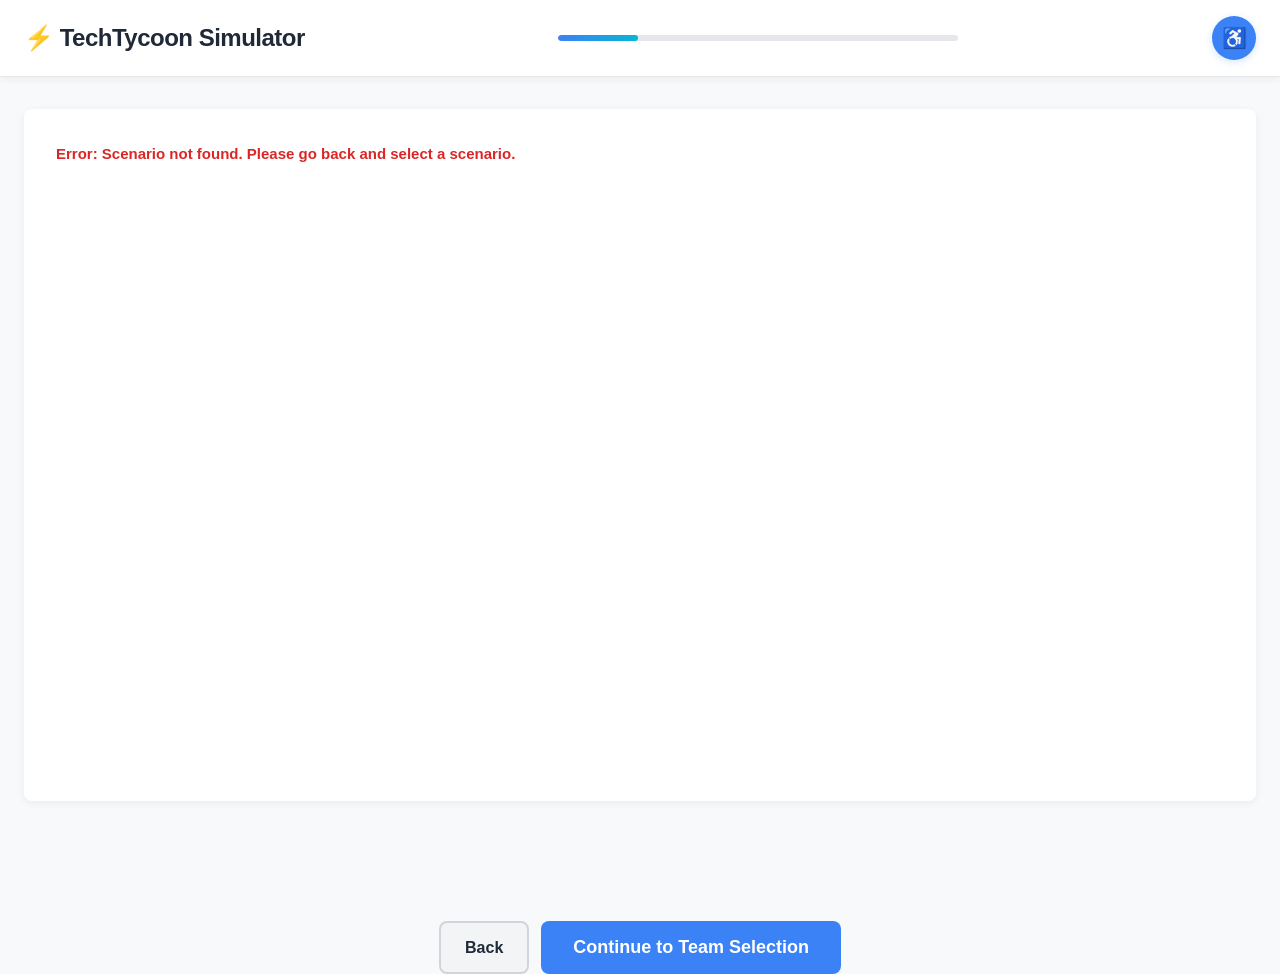
==== frontend/brief.html @ 320c118c "Merge pull request #2 from abdul-qoyyumadeoye-bot/adding_deadline The program nnow has fixed scenari" ====
<!DOCTYPE html>
<html lang="en">
<head>
  <meta charset="UTF-8">
  <meta name="viewport" content="width=device-width, initial-scale=1.0">
  <title>TechTycoon - Brief</title>
  <link rel="stylesheet" href="css/base.css">
  <link rel="stylesheet" href="css/avatars.css">
</head>
<body>
  <!-- Navigation -->
  <nav class="topnav">
    <div class="topnav-content">
      <h1>⚡ TechTycoon Simulator</h1>
      <div class="progress-bar-container">
        <div class="progress-bar" style="width: 20%;"></div>
      </div>
      <button class="access-btn" id="accessibility-toggle" aria-label="Accessibility settings" aria-expanded="false">♿</button>
    </div>
  </nav>

  <!-- Accessibility Panel -->
  <div id="accessibility-panel" style="display: none;">
    <label>
      <input type="checkbox" id="high-contrast-toggle"> High Contrast Mode
    </label>
    <label>
      <input type="checkbox" id="big-text-toggle"> Large Text
    </label>
    <label>
      <input type="checkbox" id="tts-toggle"> Text-to-Speech
    </label>
    <button class="btn btn-primary" id="read-aloud-btn" style="display: none;">Read Aloud</button>
  </div>

  <!-- Main Content -->
  <main class="main-container">
    <div id="brief-content" class="stage-container">
      <!-- Brief content will be inserted here by JavaScript -->
    </div>
    
  </main>

  <footer class="nav-footer">
    <div class="button-group">
      <button class="btn btn-secondary" onclick="goBack()">Back</button>
      <button class="btn btn-primary btn-large" onclick="continueToTeam()">Continue to Team Selection</button>
    </div>
  </footer>


  <script src="js/gameState.js"></script>
  <script src="js/accessibility.js"></script>
  <script src="js/brief.js"></script>
</body>
</html>
---- frontend/css/base.css ----
/* ============================================================================
   TECHTYCOON SIMULATOR — MULTI-PAGE APPLICATION
   Base styles for all pages
   ============================================================================ */

* {
  box-sizing: border-box;
}

html, body {
  margin: 0;
  padding: 0;
  min-height: 100vh;
  font-family: -apple-system, BlinkMacSystemFont, 'Segoe UI', 'Roboto', 'Oxygen', 'Ubuntu', 'Cantarell', sans-serif;
  background: #f8f9fa;
  color: #1f2937;
  line-height: 1.6;
  font-size: 16px;
}

/* ============================================================================
   TYPOGRAPHY
   ============================================================================ */
h1 {
  margin: 0;
  font-size: 24px;
  font-weight: 700;
  letter-spacing: -0.5px;
}

h2 {
  font-size: 28px;
  font-weight: 700;
  margin: 0 0 16px 0;
}

/* crisis badge that appears on critical stages */
.crisis-badge {
  display: inline-block;
  margin-top: 4px;
  background: #fee2e2;
  color: #b91c1c;
  padding: 2px 6px;
  border-radius: 4px;
  font-size: 14px;
  font-weight: 600;
}

h3 {
  font-size: 18px;
  font-weight: 600;
  margin: 0 0 12px 0;
}

p {
  margin: 0 0 16px 0;
  font-size: 15px;
  line-height: 1.7;
  color: #6b7280;
}

ul {
  margin: 0 0 16px 0;
  padding-left: 24px;
}

ul li {
  margin-bottom: 8px;
  color: #6b7280;
}

.problem-subinfo {
  font-size: 14px;
  color: #4b5563;
  margin: 4px 0;
}

/* ============================================================================
   TOP NAVIGATION BAR
   ============================================================================ */
.topnav {
  background: #ffffff;
  border-bottom: 1px solid #e5e7eb;
  box-shadow: 0 2px 8px rgba(0, 0, 0, 0.06);
  position: sticky;
  top: 0;
  z-index: 50;
}

.topnav-content {
  max-width: 1400px;
  margin: 0 auto;
  padding: 16px 24px;
  display: flex;
  justify-content: space-between;
  align-items: center;
  gap: 24px;
}

/* Progress bar */
.progress-bar-container {
  flex: 1;
  max-width: 400px;
  height: 6px;
  background: #e5e7eb;
  border-radius: 3px;
  overflow: hidden;
}

.progress-bar {
  height: 100%;
  width: 0;
  background: linear-gradient(90deg, #3b82f6, #06b6d4);
  transition: width 0.4s ease;
  border-radius: 3px;
}

/* Accessibility icon button */
.access-btn {
  position: relative;
  width: 44px;
  height: 44px;
  font-size: 20px;
  border: none;
  background: #3b82f6;
  color: white;
  border-radius: 50%;
  cursor: pointer;
  box-shadow: 0 2px 8px rgba(59, 130, 246, 0.2);
  transition: all 0.2s ease;
  flex-shrink: 0;
}

.access-btn:hover {
  background: #2563eb;
  box-shadow: 0 4px 12px rgba(59, 130, 246, 0.3);
  transform: translateY(-2px);
}

.access-btn:focus {
  outline: 3px solid #93c5fd;
  outline-offset: 2px;
}

/* ============================================================================
   ACCESSIBILITY PANEL
   ============================================================================ */
#accessibility-panel {
  position: absolute;
  /* position will be set by JS relative to the toggle button */
  background: #ffffff;
  border: 1px solid #e5e7eb;
  border-radius: 8px;
  padding: 16px;
  box-shadow: 0 8px 24px rgba(0, 0, 0, 0.15);
  display: none;
  z-index: 110;
  min-width: 220px;
}

#accessibility-panel label {
  display: block;
  margin-bottom: 12px;
  font-size: 14px;
  cursor: pointer;
}

#accessibility-panel input[type="checkbox"] {
  margin-right: 8px;
  width: 16px;
  height: 16px;
  cursor: pointer;
  accent-color: #3b82f6;
}

#accessibility-panel button {
  display: block;
  width: 100%;
  padding: 10px;
  margin-top: 12px;
  font-size: 13px;
}

/* ============================================================================
   MAIN LAYOUT
   ============================================================================ */
.main-container {
  display: flex;
  gap: 32px;
  max-width: 1400px;
  margin: 0 auto;
  padding: 32px 24px 96px; /* extra bottom padding for footer */
  min-height: calc(100vh - 80px);
  position: relative;
}

.main-container > div:not(.sidebar) {
  flex: 1;
  min-width: 0;
}

/* Stage page uses a vertical content flow: score strip above stage card */
.main-container.stage-main {
  flex-direction: column;
  gap: 12px;
}

.main-container.stage-main > * {
  width: 100%;
}

/* ============================================================================
   SIDEBAR (for stage page metrics)
   ============================================================================ */
.sidebar {
  width: 280px;
  flex-shrink: 0;
}

.sidebar-content {
  background: #ffffff;
  border-radius: 8px;
  padding: 24px;
  box-shadow: 0 2px 8px rgba(0, 0, 0, 0.06);
  position: sticky;
  top: 100px;
}

.sidebar-content h3 {
  margin: 0 0 16px 0;
  font-size: 14px;
  font-weight: 600;
  text-transform: uppercase;
  letter-spacing: 0.5px;
  color: #6b7280;
}

.metric-card {
  display: flex;
  justify-content: space-between;
  align-items: center;
  padding: 12px 0;
  border-bottom: 1px solid #f3f4f6;
  font-size: 14px;
}

.metric-card:last-child {
  border-bottom: none;
}

.metric-label {
  font-weight: 500;
  color: #6b7280;
}

.metric-value {
  font-weight: 700;
  font-size: 18px;
  color: #3b82f6;
}

.metric-card.budget-card {
  background: #fef3c7;
  padding: 12px;
  border-radius: 6px;
  margin-top: 12px;
}

.metric-card.budget-card .metric-value {
  color: #92400e;
}

/* ============================================================================
   WELCOME SCREEN
   ============================================================================ */
.welcome-screen {
  display: flex;
  align-items: center;
  justify-content: center;
  padding: 32px;
}

.welcome-content {
  max-width: 700px;
  text-align: center;
}

.welcome-content h2 {
  font-size: 36px;
  margin: 0 0 12px 0;
}

.welcome-subtitle {
  font-size: 18px;
  color: #6b7280;
  margin-bottom: 32px;
}

.welcome-description {
  text-align: left;
  background: #f0f9ff;
  padding: 24px;
  border-radius: 8px;
  margin-bottom: 32px;
  border-left: 4px solid #3b82f6;
}

.welcome-description p {
  font-size: 15px;
  line-height: 1.8;
}

.welcome-description ul {
  margin: 16px 0;
}

/* Form groups */
.form-group {
  margin: 24px 0;
}

.form-group label {
  display: block;
  margin-bottom: 8px;
  font-weight: 600;
  font-size: 14px;
  color: #1f2937;
}

.form-group input,
.form-group select {
  width: 100%;
  padding: 12px;
  border: 1px solid #d1d5db;
  border-radius: 6px;
  font-size: 16px;
  font-family: inherit;
}

.form-group input:focus,
.form-group select:focus {
  outline: none;
  border-color: #3b82f6;
  box-shadow: 0 0 0 3px rgba(59, 130, 246, 0.1);
}

/* ============================================================================
   BUTTONS
   ============================================================================ */
.btn {
  padding: 12px 24px;
  font-size: 16px;
  font-weight: 600;
  border: none;
  border-radius: 6px;
  cursor: pointer;
  transition: all 0.3s ease;
  text-decoration: none;
  display: inline-flex;
  align-items: center;
  justify-content: center;
  gap: 8px;
  white-space: nowrap;
}

.btn-primary {
  background: #3b82f6;
  color: white;
}

.btn-primary:hover {
  background: #2563eb;
  box-shadow: 0 4px 12px rgba(59, 130, 246, 0.3);
  transform: translateY(-2px);
}

.btn-primary:focus {
  outline: 3px solid rgba(59, 130, 246, 0.3);
  outline-offset: 2px;
}

.btn-primary:disabled {
  background: #9ca3af;
  cursor: not-allowed;
  opacity: 0.6;
  transform: none;
}

.btn-secondary {
  background: #f3f4f6;
  color: #1f2937;
  border: 2px solid #d1d5db;
}

.btn-secondary:hover {
  background: #e5e7eb;
  border-color: #9ca3af;
}

.btn-secondary:disabled {
  opacity: 0.5;
  cursor: not-allowed;
}

.btn-success {
  background: #10b981;
  color: white;
}

.btn-success:hover {
  background: #059669;
  box-shadow: 0 4px 12px rgba(16, 185, 129, 0.3);
}

.btn-large {
  padding: 16px 32px;
  font-size: 18px;
}

.button-group {
  display: flex;
  gap: 12px;
  justify-content: center;
  flex-wrap: wrap;
}

@media (max-width: 600px) {
  .button-group {
    flex-direction: column;
  }
  
  .btn {
    width: 100%;
  }
}

/* ============================================================================
   HIGH CONTRAST MODE
   ============================================================================ */
body.high-contrast {
  background: #000000;
  color: #ffffff;
}

body.high-contrast .topnav {
  background: #000000;
  border-bottom: 2px solid #ffffff;
}

body.high-contrast .sidebar-content {
  background: #000000;
  border: 2px solid #ffffff;
  color: #ffffff;
}

body.high-contrast #accessibility-panel {
  background: #000000;
  border: 2px solid #ffffff;
  color: #ffffff;
}

body.high-contrast #accessibility-panel label {
  color: #ffffff;
}

body.high-contrast #accessibility-panel button {
  background: #333333;
  color: #ffffff;
  border: 2px solid #ffffff;
}

body.high-contrast #accessibility-panel button:hover {
  background: #555555;
}

body.high-contrast .access-btn {
  background: #ffff00;
  color: #000000;
  border: 2px solid #ffffff;
}

body.high-contrast .access-btn:hover {
  background: #ffff00;
}

body.high-contrast p,
body.high-contrast .metric-label,
body.high-contrast ul li {
  color: #ffffff;
}

body.high-contrast .metric-value {
  color: #ffff00;
}

body.high-contrast .metric-card.budget-card {
  background: #003300;
  border: 2px solid #ffffff;
}

body.high-contrast .metric-card.budget-card .metric-value {
  color: #ffff00;
}

body.high-contrast .btn-primary {
  background: #ffff00;
  color: #000000;
  border: 2px solid #ffffff;
}

body.high-contrast .btn-primary:hover {
  background: #ffffff;
}

body.high-contrast .btn-secondary {
  background: #333333;
  color: #ffffff;
  border: 2px solid #ffffff;
}

body.high-contrast .btn-secondary:hover {
  background: #555555;
}

body.high-contrast .welcome-description {
  background: #1a1a1a;
  border-color: #ffff00;
}

/* ============================================================================
   BIG TEXT MODE
   ============================================================================ */
body.big-text {
  font-size: 18px;
}

body.big-text h1 {
  font-size: 28px;
}

body.big-text h2 {
  font-size: 32px;
}

body.big-text h3 {
  font-size: 22px;
}

body.big-text p {
  font-size: 18px;
}

body.big-text .topnav-content {
  padding: 20px 24px;
}

body.big-text .btn {
  padding: 16px 32px;
  font-size: 18px;
}

body.big-text .btn-large {
  padding: 20px 40px;
  font-size: 20px;
}

body.big-text .metric-value {
  font-size: 24px;
}

body.big-text .form-group input,
body.big-text .form-group select {
  padding: 16px;
  font-size: 18px;
}

/* ============================================================================
   RESPONSIVE DESIGN — MOBILE FRIENDLY
   ============================================================================ */

/* ---- TABLET BREAKPOINT (1024px and below) ---- */
@media (max-width: 1024px) {
  html, body {
    font-size: 15px;
  }

  h1 {
    font-size: 22px;
  }

  h2 {
    font-size: 26px;
  }

  h3 {
    font-size: 18px;
  }

  p {
    font-size: 14px;
  }

  .topnav-content {
    padding: 14px 20px;
    gap: 16px;
  }

  .main-container {
    flex-direction: column;
    gap: 20px;
    padding: 20px 24px 80px;
  }

  .sidebar {
    width: 100%;
    max-width: 100%;
  }

  .sidebar-content {
    display: grid;
    grid-template-columns: repeat(auto-fit, minmax(130px, 1fr));
    gap: 12px;
    position: static;
    top: 0;
    padding: 16px;
  }

  .sidebar-content h3 {
    grid-column: 1 / -1;
    margin-bottom: 8px;
  }

  .metric-card {
    flex-direction: column;
    text-align: center;
    border: 1px solid #e5e7eb;
    padding: 12px;
    background: #f9fafb;
    border-radius: 6px;
  }

  .metric-card:last-child {
    border-bottom: 1px solid #e5e7eb;
  }

  .metric-label {
    font-size: 12px;
  }

  .metric-value {
    font-size: 20px;
    margin-top: 4px;
  }

  .btn {
    padding: 11px 20px;
    font-size: 15px;
  }

  .btn-large {
    padding: 14px 28px;
    font-size: 16px;
  }
}

/* ---- SMALL TABLET / LANDSCAPE (768px and below) ---- */
@media (max-width: 768px) {
  html, body {
    font-size: 14px;
  }

  h1 {
    font-size: 18px;
  }

  h2 {
    font-size: 22px;
  }

  h3 {
    font-size: 16px;
  }

  p {
    font-size: 13px;
    line-height: 1.6;
  }

  .topnav {
    position: sticky;
    top: 0;
  }

  .topnav-content {
    flex-direction: column;
    align-items: stretch;
    padding: 12px 16px;
    gap: 10px;
  }

  .topnav h1 {
    font-size: 16px;
    margin-bottom: 4px;
  }

  .progress-bar-container {
    flex: 1;
    max-width: none;
    height: 5px;
  }

  .access-btn {
    width: 40px;
    height: 40px;
    font-size: 18px;
    margin-top: 4px;
  }

  .main-container {
    gap: 12px;
    padding: 12px 16px 70px;
    min-height: auto;
  }

  .sidebar-content {
    grid-template-columns: repeat(2, 1fr);
    gap: 10px;
    padding: 12px;
  }

  .sidebar-content h3 {
    font-size: 11px;
  }

  .metric-card {
    padding: 10px;
    font-size: 12px;
  }

  .metric-label {
    font-size: 11px;
  }

  .metric-value {
    font-size: 16px;
    margin-top: 3px;
  }

  .welcome-screen {
    padding: 16px;
  }

  .welcome-content {
    max-width: 100%;
  }

  .welcome-content h2 {
    font-size: 24px;
    margin-bottom: 8px;
  }

  .welcome-subtitle {
    font-size: 14px;
    margin-bottom: 16px;
  }

  .welcome-description {
    padding: 16px;
    margin-bottom: 16px;
  }

  .welcome-description ul {
    margin: 12px 0;
  }

  .welcome-description p {
    font-size: 13px;
  }

  .form-group {
    margin: 16px 0;
  }

  .form-group label {
    font-size: 13px;
    margin-bottom: 6px;
  }

  .form-group input,
  .form-group select {
    padding: 10px;
    font-size: 14px;
  }

  .btn {
    padding: 10px 16px;
    font-size: 13px;
    min-height: 40px;
  }

  .btn-large {
    padding: 12px 24px;
    font-size: 14px;
  }

  .button-group {
    gap: 10px;
  }

  #accessibility-panel {
    min-width: 180px;
    padding: 12px;
    font-size: 12px;
  }

  #accessibility-panel label {
    font-size: 12px;
    margin-bottom: 8px;
  }

  #accessibility-panel button {
    padding: 8px;
    font-size: 12px;
  }

  .nav-footer {
    padding: 12px 16px;
  }

  .crisis-badge {
    font-size: 12px;
  }

  body.big-text {
    font-size: 16px;
  }

  body.big-text h1 {
    font-size: 20px;
  }

  body.big-text h2 {
    font-size: 26px;
  }

  body.big-text .topnav-content {
    padding: 16px;
  }

  body.big-text .btn {
    padding: 12px 20px;
    font-size: 15px;
  }
}

/* ---- MOBILE BREAKPOINT (480px and below) ---- */
@media (max-width: 480px) {
  html, body {
    font-size: 13px;
  }

  h1 {
    font-size: 16px;
    margin: 0;
  }

  h2 {
    font-size: 20px;
    margin-bottom: 8px;
  }

  h3 {
    font-size: 15px;
  }

  p {
    font-size: 12px;
    margin-bottom: 12px;
    line-height: 1.5;
  }

  ul {
    margin: 8px 0;
    padding-left: 20px;
  }

  ul li {
    margin-bottom: 6px;
    font-size: 12px;
  }

  .topnav {
    position: sticky;
    top: 0;
    z-index: 100;
  }

  .topnav-content {
    flex-direction: column;
    align-items: stretch;
    padding: 10px 12px;
    gap: 8px;
  }

  .topnav h1 {
    font-size: 14px;
    margin: 0;
  }

  .progress-bar-container {
    height: 4px;
    max-width: 100%;
    margin-top: 6px;
  }

  .access-btn {
    align-self: flex-end;
    width: 40px;
    height: 40px;
    font-size: 18px;
    padding: 0;
    display: flex;
    align-items: center;
    justify-content: center;
    margin-top: 0;
  }

  .main-container {
    flex-direction: column;
    gap: 8px;
    padding: 8px 12px 65px;
    min-height: auto;
  }

  .sidebar {
    width: 100%;
    order: -1;
  }

  .sidebar-content {
    display: grid;
    grid-template-columns: repeat(2, 1fr);
    gap: 8px;
    padding: 10px;
    border-radius: 4px;
  }

  .sidebar-content h3 {
    grid-column: 1 / -1;
    font-size: 10px;
    margin: 0 0 4px 0;
    letter-spacing: 0.3px;
  }

  .metric-card {
    flex-direction: column;
    align-items: center;
    text-align: center;
    padding: 8px;
    gap: 4px;
    border: 1px solid #e5e7eb;
    border-radius: 4px;
    background: #f9fafb;
  }

  .metric-card:last-child {
    border-bottom: 1px solid #e5e7eb;
  }

  .metric-card.budget-card {
    grid-column: 1 / -1;
    margin-top: 4px;
  }

  .metric-label {
    font-size: 9px;
    font-weight: 500;
  }

  .metric-value {
    font-size: 14px;
    margin-top: 2px;
  }

  .welcome-screen {
    display: flex;
    align-items: center;
    justify-content: center;
    padding: 12px;
    min-height: calc(100vh - 120px);
  }

  .welcome-content {
    max-width: 100%;
    text-align: center;
  }

  .welcome-content h2 {
    font-size: 18px;
    margin: 0 0 6px 0;
  }

  .welcome-subtitle {
    font-size: 12px;
    color: #6b7280;
    margin-bottom: 12px;
  }

  .welcome-description {
    text-align: left;
    background: #f0f9ff;
    padding: 12px;
    border-radius: 6px;
    margin-bottom: 16px;
    border-left: 3px solid #3b82f6;
  }

  .welcome-description p {
    font-size: 12px;
    line-height: 1.5;
    margin-bottom: 8px;
  }

  .welcome-description ul {
    margin: 8px 0;
    padding-left: 18px;
  }

  .form-group {
    margin: 12px 0;
  }

  .form-group label {
    display: block;
    margin-bottom: 6px;
    font-weight: 600;
    font-size: 12px;
    color: #1f2937;
  }

  .form-group input,
  .form-group select {
    width: 100%;
    padding: 10px;
    border: 1px solid #d1d5db;
    border-radius: 4px;
    font-size: 13px;
    font-family: inherit;
  }

  .form-group input:focus,
  .form-group select:focus {
    outline: none;
    border-color: #3b82f6;
    box-shadow: 0 0 0 2px rgba(59, 130, 246, 0.1);
  }

  .btn {
    padding: 10px 14px;
    font-size: 12px;
    width: 100%;
    min-height: 44px;
    border-radius: 4px;
  }

  .btn-primary {
    background: #3b82f6;
    color: white;
  }

  .btn-primary:active {
    background: #1f40fb;
    transform: scale(0.98);
  }

  .btn-secondary {
    background: #f3f4f6;
    color: #1f2937;
    border: 1px solid #d1d5db;
  }

  .btn-secondary:active {
    background: #e5e7eb;
  }

  .btn-success {
    background: #10b981;
  }

  .btn-success:active {
    background: #047857;
  }

  .btn-large {
    padding: 12px 16px;
    font-size: 13px;
  }

  .button-group {
    flex-direction: column;
    gap: 8px;
  }

  .button-group .btn {
    width: 100%;
  }

  #accessibility-panel {
    position: fixed;
    right: 10px;
    bottom: 50px;
    max-width: 90%;
    min-width: 160px;
    padding: 10px;
    font-size: 11px;
    border-radius: 6px;
  }

  #accessibility-panel label {
    font-size: 11px;
    margin-bottom: 8px;
    display: flex;
    align-items: center;
  }

  #accessibility-panel input[type="checkbox"] {
    width: 16px;
    height: 16px;
    margin-right: 6px;
    min-width: 16px;
    flex-shrink: 0;
  }

  #accessibility-panel button {
    width: 100%;
    padding: 8px;
    margin-top: 8px;
    font-size: 11px;
    min-height: 36px;
  }

  .nav-footer {
    position: fixed;
    bottom: 0;
    left: 0;
    width: 100%;
    background: #ffffff;
    border-top: 1px solid #e5e7eb;
    padding: 10px 12px;
    box-shadow: 0 -2px 8px rgba(0, 0, 0, 0.06);
    z-index: 90;
  }

  .nav-footer .button-group {
    gap: 8px;
  }

  .crisis-badge {
    font-size: 11px;
    padding: 2px 5px;
  }

  .problem-subinfo {
    font-size: 11px;
  }

  /* Big text mode adjustments for mobile */
  body.big-text {
    font-size: 15px;
  }

  body.big-text h1 {
    font-size: 18px;
  }

  body.big-text h2 {
    font-size: 24px;
  }

  body.big-text h3 {
    font-size: 18px;
  }

  body.big-text p {
    font-size: 15px;
  }

  body.big-text .topnav h1 {
    font-size: 16px;
  }

  body.big-text .btn {
    padding: 12px 16px;
    font-size: 14px;
    min-height: 48px;
  }

  body.big-text .metric-value {
    font-size: 16px;
  }

  body.big-text .form-group input,
  body.big-text .form-group select {
    padding: 12px;
    font-size: 15px;
  }

  /* High contrast mode adjustments for mobile */
  body.high-contrast .btn-primary {
    background: #ffff00;
    color: #000000;
  }

  body.high-contrast .access-btn {
    background: #ffff00;
    color: #000000;
  }
}

/* ---- VERY SMALL MOBILE (360px and below) ---- */
@media (max-width: 360px) {
  h1 {
    font-size: 14px;
  }

  h2 {
    font-size: 18px;
  }

  .topnav-content {
    padding: 8px 10px;
  }

  .topnav h1 {
    font-size: 12px;
  }

  .access-btn {
    width: 36px;
    height: 36px;
    font-size: 16px;
  }

  .btn {
    padding: 9px 12px;
    font-size: 11px;
    min-height: 40px;
  }

  .sidebar-content {
    grid-template-columns: 1fr;
    padding: 8px;
  }

  .sidebar-content h3 {
    font-size: 9px;
  }

  .metric-label {
    font-size: 8px;
  }

  .metric-value {
    font-size: 13px;
  }

  #accessibility-panel {
    min-width: 140px;
    font-size: 10px;
  }

  #accessibility-panel button {
    padding: 6px;
    font-size: 10px;
  }

  .welcome-content h2 {
    font-size: 16px;
  }

  .welcome-subtitle {
    font-size: 11px;
  }

  .main-container {
    padding: 6px 10px 56px;
    gap: 6px;
  }
}
---- frontend/css/avatars.css ----
/* ============================================================================
   TECHGRINE AVATAR AND COMPONENT STYLING
   For role, team member, and problem selection screens
   ============================================================================ */

:root {
  --primary-color: #3b82f6;
  --primary-dark: #2563eb;
  --success-color: #10b981;
  --warning-color: #f59e0b;
  --danger-color: #ef4444;
  --neutral-light: #f3f4f6;
  --neutral-medium: #d1d5db;
  --neutral-dark: #4b5563;
  --text-primary: #1f2937;
  --text-secondary: #6b7280;
  --border-radius: 8px;
  --transition: all 0.3s ease;
}

/* ============================================================================
   AVATAR CARDS (for roles and team members)
   ============================================================================ */
.avatar-container {
  display: grid;
  gap: 20px;
  padding: 24px;
}

.avatar-grid {
  display: grid;
  grid-template-columns: repeat(auto-fit, minmax(200px, 1fr));
  gap: 16px;
  width: 100%;
}

.avatar-card {
  display: flex;
  flex-direction: column;
  align-items: center;
  justify-content: center;
  padding: 24px 16px;
  background: #ffffff;
  border: 2px solid #e5e7eb;
  border-radius: var(--border-radius);
  cursor: pointer;
  transition: var(--transition);
  text-align: center;
  position: relative;
  min-height: 220px;
  box-shadow: 0 2px 4px rgba(0, 0, 0, 0.05);
}

.avatar-card:hover {
  border-color: var(--primary-color);
  box-shadow: 0 4px 12px rgba(59, 130, 246, 0.15);
  transform: translateY(-4px);
}

.avatar-card:focus-within {
  outline: none;
  border-color: var(--primary-color);
  box-shadow: 0 0 0 4px rgba(59, 130, 246, 0.1);
}

.avatar-card input[type="radio"],
.avatar-card input[type="checkbox"] {
  position: absolute;
  top: 12px;
  right: 12px;
  width: 20px;
  height: 20px;
  cursor: pointer;
  accent-color: var(--primary-color);
}

.avatar-icon {
  width: 64px;
  height: 64px;
  border-radius: 50%;
  background: linear-gradient(135deg, var(--primary-color) 0%, #06b6d4 100%);
  color: white;
  display: flex;
  align-items: center;
  justify-content: center;
  font-size: 32px;
  margin-bottom: 12px;
  flex-shrink: 0;
}

.avatar-name {
  font-size: 16px;
  font-weight: 600;
  color: var(--text-primary);
  margin: 8px 0 8px 0;
}

.avatar-description {
  font-size: 13px;
  color: var(--text-secondary);
  line-height: 1.4;
}

.avatar-card.selected {
  background: #dbeafe;
  border-color: var(--primary-color);
  box-shadow: 0 4px 12px rgba(59, 130, 246, 0.25);
}

.avatar-card.selected .avatar-icon {
  box-shadow: 0 0 0 4px rgba(59, 130, 246, 0.3);
}

/* ============================================================================
   PROBLEM SELECTION CARDS
   ============================================================================ */
.problem-grid {
  display: grid;
  gap: 24px;
  padding: 24px;
}

.problem-card {
  display: flex;
  flex-direction: column;
  padding: 32px;
  background: #ffffff;
  border: 2px solid #e5e7eb;
  border-radius: var(--border-radius);
  cursor: pointer;
  transition: var(--transition);
  box-shadow: 0 2px 8px rgba(0, 0, 0, 0.06);
  position: relative;
}

.problem-card:hover {
  border-color: var(--primary-color);
  box-shadow: 0 8px 24px rgba(59, 130, 246, 0.15);
  transform: translateY(-4px);
}

.problem-card:focus-within {
  outline: none;
  border-color: var(--primary-color);
  box-shadow: 0 0 0 4px rgba(59, 130, 246, 0.1);
}

.problem-card input[type="radio"] {
  position: absolute;
  top: 16px;
  right: 16px;
  width: 24px;
  height: 24px;
  cursor: pointer;
  accent-color: var(--primary-color);
}

.problem-card.selected {
  background: #dbeafe;
  border-color: var(--primary-color);
  box-shadow: 0 8px 24px rgba(59, 130, 246, 0.25);
}

.problem-title {
  font-size: 22px;
  font-weight: 700;
  color: var(--text-primary);
  margin: 0 0 8px 0;
}

.problem-theme {
  font-size: 14px;
  color: var(--primary-color);
  font-weight: 600;
  margin-bottom: 12px;
  text-transform: uppercase;
  letter-spacing: 0.5px;
}

.problem-description {
  font-size: 15px;
  color: var(--text-secondary);
  line-height: 1.6;
}

/* ============================================================================
   STAGE PRESENTATION
   ============================================================================ */
.stage-container {
  padding: 32px;
  background: #ffffff;
  border-radius: var(--border-radius);
  box-shadow: 0 2px 8px rgba(0, 0, 0, 0.06);
}

.stage-header {
  margin-bottom: 28px;
}

.stage-number {
  font-size: 12px;
  color: var(--primary-color);
  font-weight: 700;
  text-transform: uppercase;
  letter-spacing: 1px;
  margin-bottom: 8px;
}

.stage-title {
  font-size: 28px;
  font-weight: 700;
  color: var(--text-primary);
  margin: 0 0 16px 0;
}

.stage-description {
  font-size: 15px;
  color: var(--text-secondary);
  line-height: 1.8;
}

.choices-grid {
  display: grid;
  gap: 16px;
  margin-top: 28px;
}

.choice-card {
  display: flex;
  flex-direction: column;
  padding: 20px;
  background: #f9fafb;
  border: 2px solid #e5e7eb;
  border-radius: var(--border-radius);
  cursor: pointer;
  transition: var(--transition);
  position: relative;
}

.choice-card:hover {
  background: #f3f4f6;
  border-color: var(--primary-color);
  box-shadow: 0 4px 12px rgba(59, 130, 246, 0.1);
  transform: translateY(-2px);
}

.choice-card:focus-within {
  outline: none;
  border-color: var(--primary-color);
  box-shadow: 0 0 0 4px rgba(59, 130, 246, 0.1);
}

.choice-text {
  font-size: 16px;
  font-weight: 600;
  color: var(--text-primary);
  margin-bottom: 12px;
}

.choice-impacts {
  display: grid;
  grid-template-columns: repeat(auto-fit, minmax(100px, 1fr));
  gap: 8px;
  font-size: 12px;
}

.impact-badge {
  padding: 6px 8px;
  border-radius: 4px;
  font-weight: 600;
  text-align: center;
}

.impact-badge.positive {
  background: #d1fae5;
  color: #065f46;
}

.impact-badge.negative {
  background: #fee2e2;
  color: #7f1d1d;
}

/* ============================================================================
   RESULTS PAGE
   ============================================================================ */
.results-container {
  padding: 32px;
  background: #ffffff;
  border-radius: var(--border-radius);
  box-shadow: 0 2px 8px rgba(0, 0, 0, 0.06);
  max-width: 800px;
  margin: 0 auto;
}

.results-title {
  font-size: 32px;
  font-weight: 700;
  color: var(--text-primary);
  margin-bottom: 24px;
  text-align: center;
}

.results-message {
  font-size: 18px;
  color: var(--text-secondary);
  margin-bottom: 32px;
  line-height: 1.8;
  text-align: center;
}

.Final-scores-grid {
  display: grid;
  grid-template-columns: repeat(auto-fit, minmax(140px, 1fr));
  gap: 16px;
  margin: 32px 0;
}

.score-card {
  padding: 20px;
  background: #f9fafb;
  border: 2px solid #e5e7eb;
  border-radius: var(--border-radius);
  text-align: center;
}

.score-label {
  font-size: 12px;
  color: var(--text-secondary);
  text-transform: uppercase;
  font-weight: 600;
  margin-bottom: 8px;
  letter-spacing: 0.5px;
}

.score-value {
  font-size: 32px;
  font-weight: 700;
  color: var(--text-primary);
}

.score-value.budget {
  color: var(--primary-color);
}

.reflection-section {
  background: #f0f9ff;
  border-left: 4px solid var(--primary-color);
  padding: 20px;
  border-radius: 4px;
  margin: 24px 0;
}

.reflection-title {
  font-size: 16px;
  font-weight: 600;
  color: var(--text-primary);
  margin-bottom: 12px;
}

.reflection-questions {
  font-size: 14px;
  color: var(--text-secondary);
  line-height: 1.7;
  list-style: none;
  padding: 0;
  margin: 0;
}

.reflection-questions li {
  margin-bottom: 10px;
  padding-left: 24px;
  position: relative;
}

.reflection-questions li:before {
  content: "•";
  position: absolute;
  left: 0;
  color: var(--primary-color);
  font-weight: bold;
}

/* ============================================================================
   ACTION BUTTONS
   ============================================================================ */
.button-group {
  display: flex;
  gap: 12px;
  margin-top: 24px;
  justify-content: center;
  flex-wrap: wrap;
}

.btn {
  padding: 12px 24px;
  font-size: 16px;
  font-weight: 600;
  border: none;
  border-radius: var(--border-radius);
  cursor: pointer;
  transition: var(--transition);
  text-decoration: none;
  display: inline-flex;
  align-items: center;
  justify-content: center;
  gap: 8px;
}

.btn-primary {
  background: var(--primary-color);
  color: white;
}

.btn-primary:hover {
  background: var(--primary-dark);
  box-shadow: 0 4px 12px rgba(59, 130, 246, 0.3);
  transform: translateY(-2px);
}

.btn-primary:focus {
  outline: 3px solid rgba(59, 130, 246, 0.3);
  outline-offset: 2px;
}

.btn-secondary {
  background: var(--neutral-light);
  color: var(--text-primary);
  border: 2px solid var(--neutral-medium);
}

.btn-secondary:hover {
  background: var(--neutral-medium);
  border-color: var(--neutral-dark);
}

.btn-success {
  background: var(--success-color);
  color: white;
}

.btn-success:hover {
  background: #059669;
  box-shadow: 0 4px 12px rgba(16, 185, 129, 0.3);
}

.btn-large {
  padding: 16px 32px;
  font-size: 18px;
}

.btn:disabled {
  opacity: 0.5;
  cursor: not-allowed;
}

/* ============================================================================
   RESPONSIVE DESIGN — MOBILE FRIENDLY
   ============================================================================ */

/* ---- TABLET BREAKPOINT (1024px and below) ---- */
@media (max-width: 1024px) {
  .avatar-grid {
    grid-template-columns: repeat(auto-fit, minmax(150px, 1fr));
    gap: 14px;
  }

  .avatar-card {
    padding: 18px 14px;
    min-height: 200px;
  }

  .avatar-icon {
    width: 56px;
    height: 56px;
    font-size: 28px;
  }

  .avatar-name {
    font-size: 15px;
  }

  .avatar-description {
    font-size: 12px;
  }

  .problem-card {
    padding: 24px;
  }

  .problem-title {
    font-size: 20px;
  }

  .problem-theme {
    font-size: 13px;
  }

  .problem-description {
    font-size: 14px;
  }

  .stage-title {
    font-size: 26px;
  }

  .stage-description {
    font-size: 14px;
  }

  .choice-text {
    font-size: 15px;
  }

  .results-title {
    font-size: 28px;
  }

  .Final-scores-grid {
    grid-template-columns: repeat(2, 1fr);
  }

  .score-value {
    font-size: 28px;
  }

  .btn {
    padding: 11px 20px;
    font-size: 15px;
  }

  .btn-large {
    padding: 14px 28px;
    font-size: 16px;
  }
}

/* ---- SMALL TABLET / LANDSCAPE (768px and below) ---- */
@media (max-width: 768px) {
  .avatar-container {
    gap: 16px;
    padding: 16px;
  }

  .avatar-grid {
    grid-template-columns: repeat(auto-fit, minmax(120px, 1fr));
    gap: 12px;
  }

  .avatar-card {
    padding: 14px 12px;
    min-height: 160px;
    border-radius: 6px;
  }

  .avatar-card input[type="radio"],
  .avatar-card input[type="checkbox"] {
    width: 18px;
    height: 18px;
    top: 10px;
    right: 10px;
  }

  .avatar-icon {
    width: 48px;
    height: 48px;
    font-size: 24px;
    margin-bottom: 10px;
  }

  .avatar-name {
    font-size: 13px;
    margin: 6px 0;
  }

  .avatar-description {
    font-size: 11px;
    line-height: 1.3;
  }

  .problem-grid {
    gap: 16px;
    padding: 16px;
  }

  .problem-card {
    padding: 18px;
    gap: 8px;
  }

  .problem-card input[type="radio"] {
    width: 20px;
    height: 20px;
    top: 14px;
    right: 14px;
  }

  .problem-title {
    font-size: 16px;
    margin-bottom: 6px;
  }

  .problem-theme {
    font-size: 12px;
    margin-bottom: 8px;
  }

  .problem-description {
    font-size: 13px;
  }

  .stage-container {
    padding: 20px;
    border-radius: 6px;
  }

  .stage-number {
    font-size: 11px;
    margin-bottom: 6px;
  }

  .stage-title {
    font-size: 22px;
    margin-bottom: 12px;
  }

  .stage-description {
    font-size: 13px;
  }

  .choices-grid {
    gap: 12px;
    margin-top: 20px;
  }

  .choice-card {
    padding: 16px;
    border-radius: 6px;
  }

  .choice-text {
    font-size: 14px;
    margin-bottom: 10px;
  }

  .choice-impacts {
    grid-template-columns: repeat(auto-fit, minmax(90px, 1fr));
    gap: 6px;
    font-size: 11px;
  }

  .impact-badge {
    padding: 5px 6px;
    border-radius: 3px;
  }

  .results-container {
    padding: 20px;
    border-radius: 6px;
  }

  .results-title {
    font-size: 24px;
    margin-bottom: 16px;
  }

  .results-message {
    font-size: 14px;
    margin-bottom: 20px;
  }

  .Final-scores-grid {
    grid-template-columns: repeat(2, 1fr);
    gap: 12px;
    margin: 20px 0;
  }

  .score-card {
    padding: 16px;
    border-radius: 6px;
  }

  .score-label {
    font-size: 11px;
    margin-bottom: 6px;
  }

  .score-value {
    font-size: 24px;
  }

  .reflection-section {
    padding: 16px;
    border-radius: 4px;
    margin: 16px 0;
  }

  .reflection-title {
    font-size: 14px;
    margin-bottom: 10px;
  }

  .reflection-questions {
    font-size: 12px;
    line-height: 1.5;
  }

  .reflection-questions li {
    margin-bottom: 8px;
    padding-left: 20px;
  }

  .button-group {
    gap: 10px;
    margin-top: 16px;
    flex-wrap: wrap;
  }

  .btn {
    padding: 10px 16px;
    font-size: 13px;
    min-height: 40px;
    border-radius: 4px;
  }

  .btn-large {
    padding: 12px 24px;
    font-size: 14px;
  }
}

/* ---- MOBILE BREAKPOINT (480px and below) ---- */
@media (max-width: 480px) {
  .avatar-container {
    gap: 12px;
    padding: 12px;
  }

  .avatar-grid {
    grid-template-columns: repeat(auto-fit, minmax(100px, 1fr));
    gap: 10px;
  }

  .avatar-card {
    padding: 12px 10px;
    min-height: 140px;
    border-radius: 6px;
    box-shadow: 0 1px 2px rgba(0, 0, 0, 0.04);
  }

  .avatar-card input[type="radio"],
  .avatar-card input[type="checkbox"] {
    width: 16px;
    height: 16px;
    top: 8px;
    right: 8px;
  }

  .avatar-icon {
    width: 44px;
    height: 44px;
    font-size: 22px;
    margin-bottom: 8px;
  }

  .avatar-name {
    font-size: 12px;
    margin: 4px 0;
  }

  .avatar-description {
    font-size: 10px;
    line-height: 1.3;
  }

  .avatar-card:hover {
    transform: none;
  }

  .problem-grid {
    gap: 12px;
    padding: 12px;
  }

  .problem-card {
    padding: 14px;
    gap: 6px;
    box-shadow: 0 1px 2px rgba(0, 0, 0, 0.04);
    border-radius: 6px;
  }

  .problem-card input[type="radio"] {
    width: 18px;
    height: 18px;
    top: 12px;
    right: 12px;
  }

  .problem-card:hover {
    transform: none;
  }

  .problem-title {
    font-size: 14px;
    margin-bottom: 4px;
    line-height: 1.4;
  }

  .problem-theme {
    font-size: 10px;
    margin-bottom: 6px;
  }

  .problem-description {
    font-size: 12px;
    line-height: 1.4;
  }

  .stage-container {
    padding: 14px;
    border-radius: 4px;
    box-shadow: 0 1px 2px rgba(0, 0, 0, 0.04);
  }

  .stage-header {
    margin-bottom: 16px;
  }

  .stage-number {
    font-size: 10px;
    margin-bottom: 4px;
  }

  .stage-title {
    font-size: 18px;
    margin-bottom: 8px;
  }

  .stage-description {
    font-size: 12px;
    line-height: 1.5;
  }

  .choices-grid {
    gap: 10px;
    margin-top: 14px;
  }

  .choice-card {
    padding: 12px;
    border-radius: 6px;
    box-shadow: 0 1px 2px rgba(0, 0, 0, 0.04);
    min-height: auto;
  }

  .choice-card:hover {
    transform: none;
    box-shadow: 0 2px 6px rgba(0, 0, 0, 0.08);
  }

  .choice-text {
    font-size: 12px;
    margin-bottom: 8px;
    line-height: 1.4;
  }

  .choice-impacts {
    grid-template-columns: repeat(auto-fit, minmax(75px, 1fr));
    gap: 5px;
    font-size: 10px;
  }

  .impact-badge {
    padding: 4px 6px;
    border-radius: 3px;
    font-weight: 500;
  }

  .results-container {
    padding: 12px;
    border-radius: 4px;
    max-width: 100%;
    box-shadow: 0 1px 2px rgba(0, 0, 0, 0.04);
  }

  .results-title {
    font-size: 18px;
    margin-bottom: 12px;
  }

  .results-message {
    font-size: 12px;
    margin-bottom: 16px;
    line-height: 1.5;
  }

  .Final-scores-grid {
    grid-template-columns: 1fr;
    gap: 10px;
    margin: 14px 0;
  }

  .score-card {
    padding: 12px;
    border-radius: 4px;
    box-shadow: 0 1px 2px rgba(0, 0, 0, 0.04);
  }

  .score-label {
    font-size: 10px;
    margin-bottom: 4px;
  }

  .score-value {
    font-size: 20px;
  }

  .reflection-section {
    background: #f0f9ff;
    border-left: 3px solid var(--primary-color);
    padding: 12px;
    border-radius: 4px;
    margin: 12px 0;
  }

  .reflection-title {
    font-size: 12px;
    margin-bottom: 8px;
  }

  .reflection-questions {
    font-size: 11px;
    line-height: 1.4;
  }

  .reflection-questions li {
    margin-bottom: 6px;
    padding-left: 18px;
  }

  .button-group {
    flex-direction: column;
    gap: 8px;
    margin-top: 12px;
  }

  .btn {
    width: 100%;
    padding: 10px 12px;
    font-size: 12px;
    min-height: 44px;
    border-radius: 4px;
    white-space: nowrap;
    overflow: hidden;
    text-overflow: ellipsis;
  }

  .btn-large {
    padding: 12px 14px;
    font-size: 13px;
    min-height: 44px;
  }

  .btn:active {
    transform: scale(0.98);
  }
}

/* ---- VERY SMALL MOBILE (360px and below) ---- */
@media (max-width: 360px) {
  .avatar-grid {
    grid-template-columns: repeat(auto-fit, minmax(85px, 1fr));
    gap: 8px;
  }

  .avatar-card {
    padding: 10px 8px;
    min-height: 120px;
  }

  .avatar-icon {
    width: 40px;
    height: 40px;
    font-size: 20px;
    margin-bottom: 6px;
  }

  .avatar-name {
    font-size: 11px;
  }

  .avatar-description {
    font-size: 9px;
  }

  .problem-card {
    padding: 12px;
  }

  .problem-title {
    font-size: 13px;
  }

  .problem-description {
    font-size: 11px;
  }

  .stage-title {
    font-size: 16px;
  }

  .stage-description {
    font-size: 11px;
  }

  .choice-text {
    font-size: 11px;
  }

  .choice-impacts {
    grid-template-columns: 1fr;
  }

  .results-title {
    font-size: 16px;
  }

  .results-message {
    font-size: 11px;
  }

  .Final-scores-grid {
    grid-template-columns: 1fr;
  }

  .btn {
    padding: 9px 10px;
    font-size: 11px;
    min-height: 40px;
  }

  .button-group {
    gap: 6px;
  }
}

/* ---- BIG TEXT MODE MOBILE ---- */
body.big-text {
  font-size: 18px;
}

@media (max-width: 480px) {
  body.big-text {
    font-size: 16px;
  }

  body.big-text .avatar-grid {
    grid-template-columns: 1fr;
  }

  body.big-text .avatar-name {
    font-size: 15px;
  }

  body.big-text .avatar-description {
    font-size: 12px;
  }

  body.big-text .problem-grid {
    grid-template-columns: 1fr;
  }

  body.big-text .problem-title {
    font-size: 18px;
  }

  body.big-text .stage-title {
    font-size: 26px;
  }

  body.big-text .choice-text {
    font-size: 15px;
  }

  body.big-text .btn {
    padding: 12px 14px;
    font-size: 15px;
    min-height: 48px;
  }

  body.big-text .Final-scores-grid {
    grid-template-columns: 1fr;
  }

  body.big-text .score-value {
    font-size: 22px;
  }
}

/* ============================================================================
   HIGH CONTRAST MODE
   ============================================================================ */
body.high-contrast .avatar-card,
body.high-contrast .problem-card,
body.high-contrast .choice-card,
body.high-contrast .stage-container,
body.high-contrast .score-card {
  background: #000000;
  border: 2px solid #ffffff;
  color: #ffffff;
}

body.high-contrast .avatar-card:hover {
  border-color: #ffff00;
  background: #1a1a1a;
}

body.high-contrast .avatar-card.selected {
  background: #1a1a1a;
  border-color: #ffff00;
}

body.high-contrast .avatar-name,
body.high-contrast .problem-title,
body.high-contrast .stage-title,
body.high-contrast .choice-text,
body.high-contrast .score-label {
  color: #ffffff;
}

body.high-contrast .avatar-description,
body.high-contrast .stage-description,
body.high-contrast .problem-description,
body.high-contrast .results-message {
  color: #cccccc;
}

body.high-contrast .impact-badge.positive {
  background: #006600;
  color: #ffff00;
}

body.high-contrast .impact-badge.negative {
  background: #660000;
  color: #ff6666;
}

body.high-contrast .reflection-section {
  background: #1a1a1a;
  border-color: #ffff00;
}

body.high-contrast .btn-primary {
  background: #ffff00;
  color: #000000;
}

body.high-contrast .btn-primary:hover {
  background: #ffffff;
  border: 2px solid #000000;
}

/* ============================================================================
   BIG TEXT MODE
   ============================================================================ */
body.big-text {
  font-size: 18px;
}

body.big-text .avatar-name {
  font-size: 18px;
}

body.big-text .avatar-description {
  font-size: 14px;
}

body.big-text .problem-title {
  font-size: 28px;
}

body.big-text .stage-title {
  font-size: 32px;
}

body.big-text .choice-text {
  font-size: 18px;
}

body.big-text .btn {
  padding: 16px 32px;
  font-size: 18px;
}
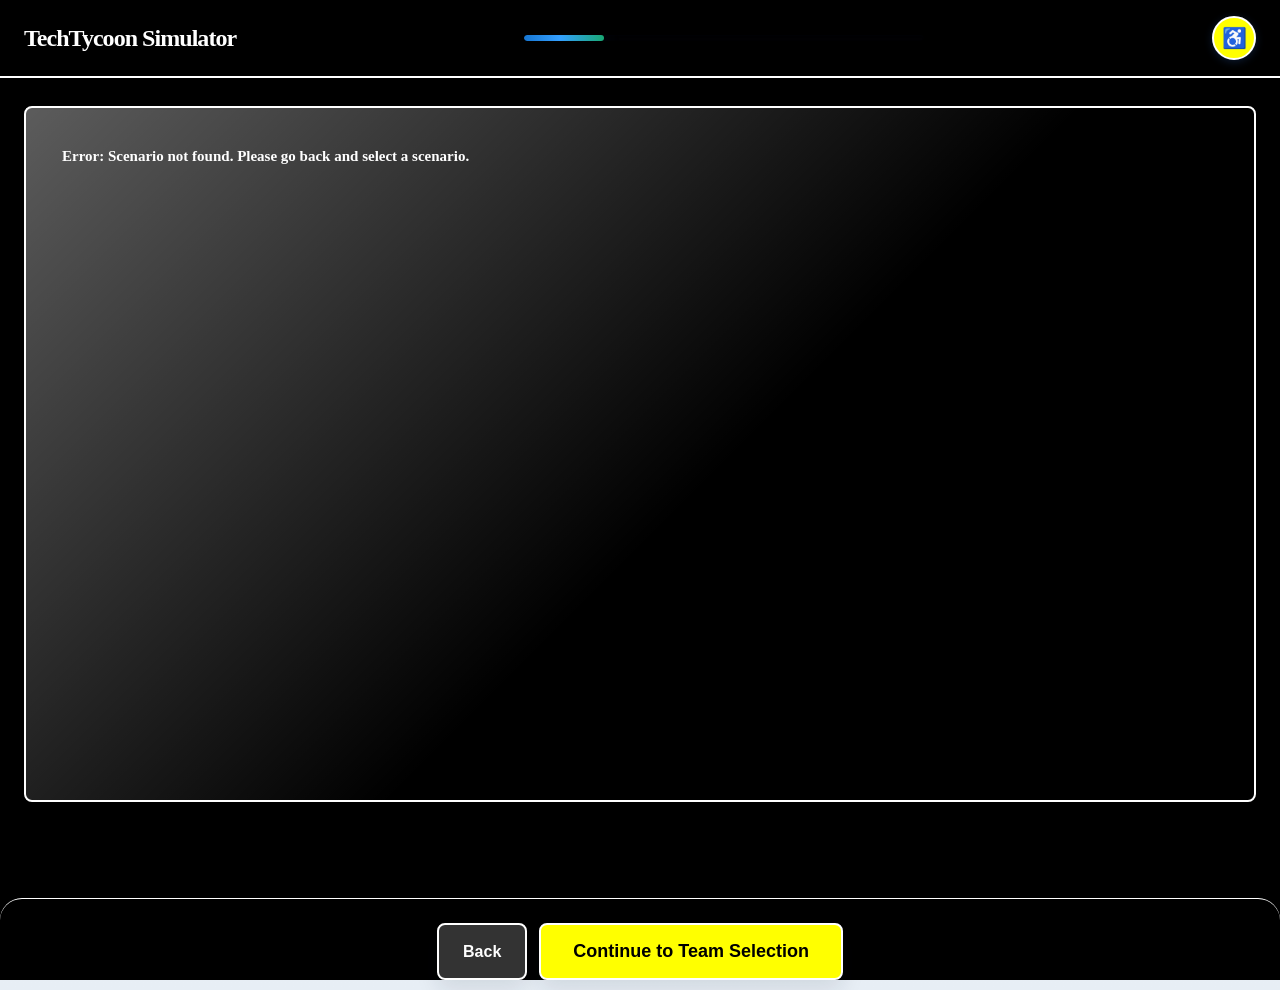
==== commit 937908dd: "the notification bar is still bugging and there is no more summary for the options in each page" ====
--- a/frontend/brief.html
+++ b/frontend/brief.html
@@ -4,41 +4,28 @@
   <meta charset="UTF-8">
   <meta name="viewport" content="width=device-width, initial-scale=1.0">
   <title>TechTycoon - Brief</title>
-  <link rel="stylesheet" href="css/base.css">
-  <link rel="stylesheet" href="css/avatars.css">
+  <link rel="stylesheet" href="css/base.css?v=20260316b">
+  <link rel="stylesheet" href="css/avatars.css?v=20260316b">
 </head>
-<body>
-  <!-- Navigation -->
+<body class="page-brief">
   <nav class="topnav">
     <div class="topnav-content">
-      <h1>⚡ TechTycoon Simulator</h1>
+      <h1>TechTycoon Simulator</h1>
       <div class="progress-bar-container">
         <div class="progress-bar" style="width: 20%;"></div>
       </div>
-      <button class="access-btn" id="accessibility-toggle" aria-label="Accessibility settings" aria-expanded="false">♿</button>
+      <button class="access-btn" id="accessibility-toggle" aria-label="Accessibility settings" aria-expanded="false">&#9855;</button>
     </div>
   </nav>
 
-  <!-- Accessibility Panel -->
   <div id="accessibility-panel" style="display: none;">
-    <label>
-      <input type="checkbox" id="high-contrast-toggle"> High Contrast Mode
-    </label>
-    <label>
-      <input type="checkbox" id="big-text-toggle"> Large Text
-    </label>
-    <label>
-      <input type="checkbox" id="tts-toggle"> Text-to-Speech
-    </label>
+    <label><input type="checkbox" id="big-text-toggle"> Large Text</label>
+    <label><input type="checkbox" id="tts-toggle"> Text-to-Speech</label>
     <button class="btn btn-primary" id="read-aloud-btn" style="display: none;">Read Aloud</button>
   </div>
 
-  <!-- Main Content -->
-  <main class="main-container">
-    <div id="brief-content" class="stage-container">
-      <!-- Brief content will be inserted here by JavaScript -->
-    </div>
-    
+  <main class="main-container main-container--selection">
+    <div id="brief-content" class="stage-container selection-panel"></div>
   </main>
 
   <footer class="nav-footer">
@@ -48,9 +35,10 @@
     </div>
   </footer>
 
-
-  <script src="js/gameState.js"></script>
-  <script src="js/accessibility.js"></script>
-  <script src="js/brief.js"></script>
+  <script src="js/gameState.js?v=20260316b"></script>
+  <script src="js/accessibility.js?v=20260316b"></script>
+  <script src="js/ui.js?v=20260316b"></script>
+  <script src="js/brief.js?v=20260316b"></script>
 </body>
 </html>
+
--- a/frontend/css/base.css
+++ b/frontend/css/base.css
@@ -11,7 +11,7 @@
   margin: 0;
   padding: 0;
   min-height: 100vh;
-  font-family: -apple-system, BlinkMacSystemFont, 'Segoe UI', 'Roboto', 'Oxygen', 'Ubuntu', 'Cantarell', sans-serif;
+  font-family: "Cavoli", "Cavolini", "Segoe Print", "Comic Sans MS", cursive;
   background: #f8f9fa;
   color: #1f2937;
   line-height: 1.6;
@@ -342,6 +342,20 @@
   outline: none;
   border-color: #3b82f6;
   box-shadow: 0 0 0 3px rgba(59, 130, 246, 0.1);
+}
+
+.form-group input.input-invalid,
+.form-group select.input-invalid {
+  border-color: #dc2626;
+  box-shadow: 0 0 0 3px rgba(220, 38, 38, 0.12);
+}
+
+.form-error {
+  min-height: 22px;
+  margin: 8px 0 0;
+  color: #b91c1c;
+  font-size: 14px;
+  font-weight: 600;
 }
 
 /* ============================================================================
@@ -502,6 +516,27 @@
   color: #ffff00;
 }
 
+body.high-contrast .results-block,
+body.high-contrast .results-message,
+body.high-contrast .reflection-section,
+body.high-contrast .stage-header,
+body.high-contrast .choice-card,
+body.high-contrast .day-overlay__panel {
+  background: #000000;
+  color: #ffffff;
+  border-color: #ffffff;
+}
+
+body.high-contrast .results-block {
+  box-shadow: none;
+}
+
+body.high-contrast .choice-description,
+body.high-contrast .day-overlay__meta,
+body.high-contrast .day-overlay__title {
+  color: #ffffff;
+}
+
 body.high-contrast .btn-primary {
   background: #ffff00;
   color: #000000;
@@ -1141,14 +1176,15 @@
 
   .nav-footer {
     position: fixed;
-    bottom: 0;
-    left: 0;
-    width: 100%;
+    bottom: 10px;
+    left: 12px;
+    width: calc(100% - 24px);
     background: #ffffff;
     border-top: 1px solid #e5e7eb;
     padding: 10px 12px;
     box-shadow: 0 -2px 8px rgba(0, 0, 0, 0.06);
     z-index: 90;
+    border-radius: 18px;
   }
 
   .nav-footer .button-group {
@@ -1287,3 +1323,1660 @@
     gap: 6px;
   }
 }
+
+/* ============================================================================
+   GAME UI POLISH LAYER
+   Shared motion, background, HUD, notifications, and page transitions
+   ============================================================================ */
+
+:root {
+  --tt-bg: #edf3f8;
+  --tt-surface: rgba(255, 255, 255, 0.88);
+  --tt-surface-strong: rgba(255, 255, 255, 0.96);
+  --tt-border: rgba(15, 23, 42, 0.08);
+  --tt-text: #102033;
+  --tt-text-soft: #526175;
+  --tt-accent: #1776d2;
+  --tt-accent-strong: #0f5cad;
+  --tt-positive: #198754;
+  --tt-negative: #b84747;
+  --tt-warning: #c98418;
+  --tt-shadow: 0 18px 50px rgba(16, 32, 51, 0.12);
+  --tt-shadow-soft: 0 10px 26px rgba(16, 32, 51, 0.08);
+}
+
+html {
+  background: linear-gradient(180deg, #f4f8fb 0%, #e7eef5 100%);
+}
+
+html.loading-lock,
+body.loading-lock {
+  overflow: hidden !important;
+  height: 100vh !important;
+}
+
+body {
+  background:
+    radial-gradient(circle at 8% 10%, rgba(23, 118, 210, 0.12), transparent 28%),
+    radial-gradient(circle at 88% 18%, rgba(16, 185, 129, 0.1), transparent 20%),
+    radial-gradient(circle at 52% 90%, rgba(59, 130, 246, 0.08), transparent 25%),
+    linear-gradient(180deg, #f3f7fb 0%, #ebf1f7 48%, #e2ebf4 100%);
+  color: var(--tt-text);
+  opacity: 0;
+  transform: translateY(14px) scale(0.992);
+  transition: opacity 220ms ease, transform 280ms ease;
+  overflow-x: hidden;
+}
+
+body::before,
+body::after {
+  content: "";
+  position: fixed;
+  inset: auto;
+  border-radius: 999px;
+  pointer-events: none;
+  z-index: 0;
+  filter: blur(8px);
+  opacity: 0.6;
+  animation: floatOrb 18s ease-in-out infinite;
+}
+
+body::before {
+  width: 240px;
+  height: 240px;
+  top: 14%;
+  right: -60px;
+  background: radial-gradient(circle, rgba(23, 118, 210, 0.16) 0%, rgba(23, 118, 210, 0) 72%);
+}
+
+body::after {
+  width: 300px;
+  height: 300px;
+  left: -70px;
+  bottom: 10%;
+  background: radial-gradient(circle, rgba(16, 185, 129, 0.14) 0%, rgba(16, 185, 129, 0) 72%);
+  animation-duration: 23s;
+}
+
+body.page-ready {
+  opacity: 1;
+  transform: translateY(0) scale(1);
+}
+
+body.page-exit {
+  opacity: 1;
+  transform: none;
+}
+
+body.page-exit > *:not(.loading-overlay) {
+  opacity: 0;
+  transform: translateY(8px) scale(0.994);
+  transition: opacity 220ms ease, transform 280ms ease;
+}
+
+body > * {
+  position: relative;
+  z-index: 1;
+}
+
+.topnav {
+  background: rgba(255, 255, 255, 0.78);
+  backdrop-filter: blur(16px);
+  border-bottom: 1px solid rgba(15, 23, 42, 0.08);
+  box-shadow: 0 12px 28px rgba(16, 32, 51, 0.08);
+}
+
+.topnav-content {
+  min-height: 72px;
+}
+
+.topnav h1,
+.nav-top h1 {
+  color: #0f2740;
+  letter-spacing: -0.04em;
+  text-shadow: 0 1px 0 rgba(255, 255, 255, 0.7);
+}
+
+.page-landing .topnav h1,
+.page-rules .nav-top h1 {
+  font-size: clamp(1.3rem, 2vw, 1.8rem);
+}
+
+.progress-bar-container {
+  background: rgba(15, 23, 42, 0.08);
+  box-shadow: inset 0 1px 2px rgba(15, 23, 42, 0.08);
+}
+
+.progress-bar {
+  background: linear-gradient(90deg, #1776d2 0%, #34a0ff 45%, #19a974 100%);
+  box-shadow: 0 0 18px rgba(23, 118, 210, 0.28);
+}
+
+.main-container {
+  padding-top: 28px;
+}
+
+.welcome-content,
+.stage-container,
+.results-container,
+.rules-container,
+.sidebar-content,
+#deadline-strip,
+#summary-section {
+  background: linear-gradient(180deg, rgba(255, 255, 255, 0.94) 0%, rgba(249, 252, 255, 0.9) 100%);
+  border: 1px solid rgba(15, 23, 42, 0.08);
+  border-radius: 24px;
+  box-shadow: var(--tt-shadow);
+}
+
+.welcome-content,
+.rules-container,
+.results-container {
+  overflow: hidden;
+}
+
+.page-landing .welcome-content {
+  position: relative;
+  padding: 42px;
+  max-width: 860px;
+  text-align: left;
+}
+
+.page-landing .welcome-content::before,
+.page-rules .rules-container::before,
+.page-results .results-container::before,
+.page-stage .stage-container::before {
+  content: "";
+  position: absolute;
+  inset: 0 0 auto 0;
+  height: 5px;
+  background: linear-gradient(90deg, #1776d2, #5eb4ff, #19a974);
+}
+
+.page-landing .welcome-content h2 {
+  font-size: clamp(2.2rem, 5vw, 4rem);
+  line-height: 0.95;
+  margin-bottom: 10px;
+}
+
+.page-landing .welcome-subtitle {
+  font-size: 1.05rem;
+  letter-spacing: 0.12em;
+  text-transform: uppercase;
+  color: #1776d2;
+  font-weight: 700;
+}
+
+.welcome-description {
+  border-left: 0;
+  border: 1px solid rgba(23, 118, 210, 0.12);
+  background: linear-gradient(135deg, rgba(236, 246, 255, 0.9), rgba(255, 255, 255, 0.88));
+  border-radius: 18px;
+}
+
+.form-group input,
+.form-group select,
+#team-hint,
+#summary-section,
+.metric-box,
+.decision-example,
+.highlight-box {
+  border-radius: 16px;
+}
+
+.form-group input,
+.form-group select {
+  background: rgba(255, 255, 255, 0.95);
+  border: 1px solid rgba(15, 23, 42, 0.12);
+  box-shadow: inset 0 1px 2px rgba(15, 23, 42, 0.05);
+}
+
+#deadline-strip {
+  position: relative;
+  overflow: hidden;
+  border-left: 0 !important;
+  background: linear-gradient(135deg, rgba(255, 244, 232, 0.96), rgba(255, 250, 242, 0.92)) !important;
+}
+
+#deadline-strip::after {
+  content: "";
+  position: absolute;
+  inset: 0;
+  background: linear-gradient(120deg, transparent 0%, rgba(255, 255, 255, 0.55) 45%, transparent 100%);
+  transform: translateX(-120%);
+  animation: stripShimmer 5.5s linear infinite;
+}
+
+.score-strip {
+  position: relative;
+  isolation: isolate;
+}
+
+.score-strip .metric-card {
+  min-height: 92px;
+  display: flex;
+  flex-direction: column;
+  justify-content: center;
+  align-items: center;
+  text-align: center;
+  gap: 8px;
+}
+
+@media (max-width: 768px) {
+  .score-strip {
+    grid-template-columns: repeat(2, minmax(0, 1fr)) !important;
+  }
+}
+
+@media (max-width: 480px) {
+  .score-strip {
+    grid-template-columns: 1fr 1fr !important;
+    gap: 8px !important;
+  }
+}
+
+@media (max-width: 360px) {
+  .score-strip {
+    grid-template-columns: 1fr !important;
+  }
+}
+
+.metric-card {
+  position: relative;
+  overflow: hidden;
+  background: linear-gradient(180deg, rgba(255, 255, 255, 0.96), rgba(242, 248, 255, 0.9));
+  border: 1px solid rgba(15, 23, 42, 0.08);
+  border-radius: 18px;
+  box-shadow: var(--tt-shadow-soft);
+  transition: transform 180ms ease, box-shadow 180ms ease, border-color 180ms ease;
+}
+
+.metric-card:hover {
+  transform: translateY(-2px);
+  box-shadow: 0 16px 30px rgba(16, 32, 51, 0.11);
+}
+
+.metric-card::after {
+  content: "";
+  position: absolute;
+  inset: 0;
+  background: linear-gradient(135deg, rgba(255, 255, 255, 0.18), transparent 55%);
+  pointer-events: none;
+}
+
+.metric-label {
+  text-transform: uppercase;
+  letter-spacing: 0.08em;
+  font-size: 0.72rem;
+  color: #5d6f84;
+}
+
+.metric-value {
+  font-size: clamp(1.25rem, 2vw, 1.7rem);
+  color: #102033;
+}
+
+.metric-card.budget-card {
+  background: linear-gradient(135deg, rgba(255, 245, 221, 0.98), rgba(255, 250, 237, 0.95));
+  border-color: rgba(201, 132, 24, 0.2);
+}
+
+.metric-card.budget-card .metric-value {
+  color: #8d5a0c;
+}
+
+.metric-flash-positive,
+.metric-flash-negative,
+.metric-flash-neutral {
+  animation: hudPulse 650ms ease;
+}
+
+.metric-flash-positive {
+  box-shadow: 0 0 0 4px rgba(25, 135, 84, 0.16), 0 16px 34px rgba(25, 135, 84, 0.16);
+}
+
+.metric-flash-negative {
+  box-shadow: 0 0 0 4px rgba(184, 71, 71, 0.16), 0 16px 34px rgba(184, 71, 71, 0.18);
+}
+
+.metric-flash-neutral {
+  box-shadow: 0 0 0 4px rgba(23, 118, 210, 0.16), 0 16px 34px rgba(23, 118, 210, 0.14);
+}
+
+.btn {
+  border-radius: 16px;
+  box-shadow: 0 10px 22px rgba(16, 32, 51, 0.1);
+  transition: transform 140ms ease, box-shadow 180ms ease, background 180ms ease, border-color 180ms ease;
+}
+
+.btn:hover:not(:disabled) {
+  transform: translateY(-2px);
+}
+
+.btn:active:not(:disabled) {
+  transform: translateY(1px) scale(0.985);
+  box-shadow: 0 6px 12px rgba(16, 32, 51, 0.12);
+}
+
+.btn:focus-visible,
+.choice-card:focus-visible,
+.avatar-card:focus-within,
+.problem-card:focus-within,
+input:focus-visible,
+select:focus-visible,
+button:focus-visible {
+  outline: 3px solid rgba(23, 118, 210, 0.28);
+  outline-offset: 3px;
+}
+
+.nav-footer {
+  background: rgba(255, 255, 255, 0.82);
+  backdrop-filter: blur(14px);
+  border-top: 1px solid rgba(15, 23, 42, 0.08);
+  box-shadow: 0 -12px 30px rgba(16, 32, 51, 0.08);
+  margin-bottom: 10px;
+  border-radius: 22px;
+}
+
+.notification-page {
+  position: fixed;
+  inset: 0;
+  z-index: 99999;
+  pointer-events: none;
+}
+
+.notification-page .notification-stack,
+.notification-stack {
+  position: fixed !important;
+  bottom: 20px !important;
+  right: 18px !important;
+  left: auto !important;
+  z-index: 99999 !important;
+  display: grid;
+  gap: 10px;
+  width: min(360px, calc(100vw - 28px));
+  max-height: 60vh;
+  overflow-y: auto;
+  pointer-events: none;
+}
+
+.sim-notification {
+  padding: 14px 16px;
+  border-radius: 16px;
+  border: 2px solid rgba(15, 23, 42, 0.2);
+  background: rgba(255, 255, 255, 0.96);
+  box-shadow: 0 8px 24px rgba(15, 23, 42, 0.16);
+  transform: translateX(30px);
+  opacity: 0;
+  transition: transform 220ms ease, opacity 220ms ease;
+  animation: none;
+  position: relative;
+  pointer-events: none;
+}
+
+  width: 24px;
+  height: 24px;
+  display: flex;
+  align-items: center;
+  justify-content: center;
+  cursor: pointer;
+  font-size: 16px;
+  color: #526175;
+  transition: background 0.2s ease;
+}
+
+.notification-close:hover {
+  background: rgba(0, 0, 0, 0.2);
+}
+
+.hint-close {
+  position: absolute;
+  top: 8px;
+  right: 8px;
+  background: rgba(0, 0, 0, 0.1);
+  border: none;
+  border-radius: 50%;
+  width: 24px;
+  height: 24px;
+  display: flex;
+  align-items: center;
+  justify-content: center;
+  cursor: pointer;
+  font-size: 16px;
+  color: #526175;
+  transition: background 0.2s ease;
+}
+
+.hint-close:hover {
+  background: rgba(0, 0, 0, 0.2);
+}
+
+.sim-notification strong {
+  display: block;
+  color: #102033;
+  margin-bottom: 4px;
+}
+
+.sim-notification p {
+  margin: 0;
+  color: #526175;
+  font-size: 0.9rem;
+}
+
+.sim-notification.is-visible {
+  transform: translateX(0);
+  opacity: 1;
+}
+
+.sim-notification--success {
+  border-left: 5px solid #198754;
+}
+
+.sim-notification--warning {
+  border-left: 5px solid #c98418;
+}
+
+.sim-notification--danger {
+  border-left: 5px solid #b84747;
+}
+
+.sim-notification--info {
+  border-left: 5px solid #1776d2;
+}
+
+.fx-layer {
+  position: absolute;
+  inset: 0;
+  pointer-events: none;
+  z-index: 165;
+}
+
+.floating-delta {
+  position: absolute;
+  display: grid;
+  gap: 6px;
+  transform: translate(-50%, 0);
+  opacity: 0;
+  transition: transform 900ms ease, opacity 240ms ease;
+}
+
+.floating-delta.is-visible {
+  transform: translate(-50%, -52px);
+  opacity: 1;
+}
+
+.floating-delta__item {
+  display: inline-flex;
+  gap: 8px;
+  align-items: center;
+  width: fit-content;
+  max-width: 280px;
+  padding: 8px 12px;
+  border-radius: 999px;
+  background: rgba(255, 255, 255, 0.96);
+  border: 1px solid rgba(15, 23, 42, 0.08);
+  box-shadow: 0 14px 26px rgba(16, 32, 51, 0.12);
+  font-size: 0.85rem;
+}
+
+.floating-delta__label {
+  text-transform: uppercase;
+  letter-spacing: 0.08em;
+  font-size: 0.68rem;
+}
+
+.floating-delta__item--positive strong::before {
+  content: "+ ";
+}
+
+.floating-delta__item--positive {
+  color: #12663f;
+}
+
+.floating-delta__item--negative {
+  color: #8f2f2f;
+}
+
+.floating-delta__item--negative strong::before {
+  content: "- ";
+}
+
+.floating-delta__item--neutral {
+  color: #0f5cad;
+}
+
+.day-overlay {
+  position: fixed;
+  inset: 0;
+  display: grid;
+  place-items: center;
+  pointer-events: none;
+  opacity: 0;
+  z-index: 150;
+  transition: opacity 220ms ease;
+  background: rgba(17, 25, 40, 0.10);
+  backdrop-filter: blur(5px);
+}
+
+.day-overlay.is-visible {
+  opacity: 1;
+}
+
+.loading-overlay {
+  position: fixed;
+  inset: 0;
+  display: grid;
+  place-items: center;
+  padding: 24px;
+  overflow: hidden;
+  background:
+    radial-gradient(circle at 20% 18%, rgba(94, 180, 255, 0.24), transparent 26%),
+    radial-gradient(circle at 78% 20%, rgba(86, 213, 141, 0.16), transparent 18%),
+    radial-gradient(circle at 52% 76%, rgba(255, 214, 107, 0.16), transparent 20%),
+    linear-gradient(180deg, rgba(7, 16, 31, 0.8), rgba(8, 20, 39, 0.92));
+  backdrop-filter: blur(14px);
+  opacity: 0;
+  pointer-events: none;
+  z-index: 220;
+  transition: opacity 220ms ease;
+}
+
+.loading-overlay.is-visible {
+  opacity: 1;
+}
+
+.loading-overlay__panel {
+  position: fixed;
+  top: 50%;
+  left: 50%;
+  width: min(540px, calc(100vw - 32px));
+  min-height: 440px;
+  padding: 28px;
+  border-radius: 32px;
+  text-align: center;
+  background:
+    linear-gradient(180deg, rgba(247, 249, 255, 0.98), rgba(229, 239, 255, 0.94)),
+    linear-gradient(150deg, rgba(255, 255, 255, 0.88), transparent 70%);
+  border: 1px solid rgba(59, 130, 246, 0.18);
+  box-shadow:
+    0 32px 96px rgba(15, 23, 42, 0.22),
+    inset 0 1px 0 rgba(255, 255, 255, 0.8);
+  transform: translate(-50%, -50%);
+  overflow: hidden;
+  display: block;
+}
+
+.loading-overlay__panel::before {
+  content: "";
+  position: absolute;
+  inset: 0 0 auto 0;
+  height: 5px;
+  background: linear-gradient(90deg, #1776d2, #53b4ff, #56d58d, #ffd66b);
+}
+
+.loading-overlay__hint {
+  position: absolute;
+  top: 20px;
+  left: 50%;
+  transform: translateX(-50%);
+  width: calc(100% - 56px);
+  text-align: center;
+  color: #46627f;
+  font-family: "Cavoli", "Cavolini", "Segoe Print", "Comic Sans MS", cursive;
+  font-size: 1.05rem;
+  line-height: 1.2;
+  z-index: 4;
+}
+
+.loading-overlay__scene {
+  position: absolute;
+  top: 50%;
+  left: 50%;
+  width: 220px;
+  height: 220px;
+  margin: 0;
+  display: grid;
+  place-items: center;
+  overflow: visible;
+  border-radius: 50%;
+  transform: translate(-50%, -50%);
+  background:
+    radial-gradient(circle, rgba(214, 230, 248, 0.56) 0%, rgba(202, 222, 244, 0.24) 42%, transparent 62%);
+}
+
+.loading-grid,
+.loading-orbit {
+  position: absolute;
+  border-radius: 50%;
+}
+
+.loading-grid {
+  inset: 12px;
+  border: 1px dashed rgba(23, 118, 210, 0.12);
+  opacity: 0.9;
+}
+
+.loading-grid::before,
+.loading-grid::after {
+  content: "";
+  position: absolute;
+  inset: 50%;
+  background: rgba(23, 118, 210, 0.08);
+  transform: translate(-50%, -50%);
+}
+
+.loading-grid::before {
+  width: 1px;
+  height: 100%;
+}
+
+.loading-grid::after {
+  width: 100%;
+  height: 1px;
+}
+
+.loading-orbit {
+  inset: 0;
+  border: 1px solid rgba(23, 118, 210, 0.12);
+}
+
+.loading-orbit--outer {
+  animation: loadingSpinClockwise 8s linear infinite;
+}
+
+.loading-orbit--mid {
+  inset: 24px;
+  border-style: dashed;
+  border-color: rgba(83, 180, 255, 0.28);
+  animation: loadingSpinCounter 6.5s linear infinite;
+}
+
+.loading-orbit--inner {
+  inset: 52px;
+  border-color: rgba(86, 213, 141, 0.28);
+  animation: loadingSpinClockwise 4.8s linear infinite;
+}
+
+.loading-hub {
+  position: relative;
+  width: 94px;
+  height: 94px;
+  border-radius: 50%;
+  display: grid;
+  place-items: center;
+  background: radial-gradient(circle, rgba(255, 255, 255, 0.98) 0%, rgba(233, 244, 255, 0.92) 62%, rgba(207, 227, 248, 0.72) 100%);
+  box-shadow:
+    0 18px 36px rgba(16, 32, 51, 0.15),
+    inset 0 0 0 1px rgba(23, 118, 210, 0.08);
+}
+
+.loading-hub__core,
+.loading-hub__pulse {
+  position: absolute;
+  border-radius: 50%;
+}
+
+.loading-hub__core {
+  width: 26px;
+  height: 26px;
+  background: linear-gradient(135deg, #1776d2, #53b4ff);
+  box-shadow: 0 0 28px rgba(23, 118, 210, 0.42);
+}
+
+.loading-hub__pulse {
+  width: 58px;
+  height: 58px;
+  border: 2px solid rgba(23, 118, 210, 0.18);
+  animation: loadingPulse 2.1s ease-in-out infinite;
+}
+
+.loading-node {
+  position: absolute;
+  top: 50%;
+  left: 50%;
+  width: 18px;
+  height: 18px;
+  margin: -9px 0 0 -9px;
+  border-radius: 50%;
+  box-shadow: 0 0 0 6px rgba(255, 255, 255, 0.16);
+}
+
+.loading-node--blue {
+  background: linear-gradient(135deg, #1776d2, #53b4ff);
+  animation: loadingNodeOuter 4.2s linear infinite;
+}
+
+.loading-node--gold {
+  background: linear-gradient(135deg, #d59a1e, #ffd66b);
+  animation: loadingNodeMid 3.4s linear infinite;
+}
+
+.loading-node--green {
+  background: linear-gradient(135deg, #129b67, #56d58d);
+  animation: loadingNodeInner 2.8s linear infinite;
+}
+
+.loading-overlay__button {
+  display: none;
+}
+
+.loading-overlay__label {
+  position: absolute;
+  width: 100%;
+  bottom: 18px;
+  left: 0;
+  color: #102033;
+  font-weight: 800;
+  font-size: 0.92rem;
+  letter-spacing: 0.12em;
+  text-transform: uppercase;
+  text-align: center;
+  pointer-events: none;
+}
+
+.day-overlay.is-visible .day-overlay__panel {
+  transform: translateY(0) scale(1);
+}
+
+.day-overlay.is-tense .day-overlay__panel {
+  background: linear-gradient(180deg, rgba(255, 246, 246, 0.98), rgba(255, 250, 250, 0.94));
+}
+
+.day-overlay__eyebrow {
+  font-size: 0.78rem;
+  text-transform: uppercase;
+  letter-spacing: 0.12em;
+  color: #1776d2;
+  font-weight: 800;
+}
+
+.day-overlay.is-tense .day-overlay__eyebrow {
+  color: #b84747;
+}
+
+.day-overlay__title {
+  margin: 10px 0 8px;
+  font-size: clamp(2rem, 5vw, 3.6rem);
+  line-height: 0.95;
+}
+
+.day-overlay__meta {
+  margin: 0;
+  font-size: 1rem;
+  color: #526175;
+}
+  .choice-description {
+    margin-top: 8px;
+    font-size: 13px;
+    line-height: 1.5;
+    color: #475569;
+  }
+    bottom: 84px;
+    width: calc(100vw - 24px);
+  }
+
+  .sim-notification {
+    padding: 12px 14px;
+    border-radius: 14px;
+  }
+
+  .floating-delta {
+    position: fixed;
+    left: 50% !important;
+    top: auto !important;
+    bottom: 92px;
+    width: min(320px, calc(100vw - 24px));
+    z-index: 165;
+  }
+
+  .floating-delta__item {
+    width: 100%;
+    max-width: 100%;
+    justify-content: space-between;
+  }
+
+  .day-overlay {
+    padding: 16px;
+  }
+
+  .day-overlay__panel {
+    min-width: 0;
+    width: min(420px, calc(100vw - 32px));
+    padding: 22px 18px;
+    border-radius: 20px;
+  }
+
+  .day-overlay__title {
+    font-size: clamp(1.7rem, 8vw, 2.6rem);
+  }
+
+  .day-overlay__meta {
+    font-size: 0.95rem;
+    line-height: 1.45;
+  }
+
+  .loading-overlay {
+    padding: 16px;
+  }
+
+  .loading-overlay__panel {
+    width: min(420px, calc(100vw - 24px));
+    min-height: 360px;
+    padding: 20px 18px;
+    border-radius: 24px;
+  }
+
+  .loading-overlay__scene {
+    width: 184px;
+    height: 184px;
+  }
+
+  .loading-overlay__button {
+    min-width: 0;
+    width: calc(100% - 36px);
+    max-width: 280px;
+    padding: 13px 18px;
+    font-size: 0.82rem;
+    letter-spacing: 0.05em;
+  }
+}
+
+@media (max-width: 480px) {
+  .notification-stack {
+    right: 10px;
+    bottom: 20px;
+    width: calc(100vw - 20px);
+  }
+
+  .floating-delta {
+    bottom: 84px;
+    width: min(300px, calc(100vw - 20px));
+  }
+
+  .floating-delta__item {
+    gap: 6px;
+    padding: 8px 10px;
+    font-size: 0.8rem;
+  }
+
+  .day-overlay {
+    padding: 12px;
+    align-items: end;
+  }
+
+  .day-overlay__panel {
+    width: min(100%, calc(100vw - 24px));
+    padding: 18px 14px;
+    border-radius: 18px;
+  }
+
+  .day-overlay__eyebrow {
+    font-size: 0.7rem;
+    letter-spacing: 0.1em;
+  }
+
+  .day-overlay__title {
+    margin: 8px 0 6px;
+    font-size: clamp(1.5rem, 9vw, 2.2rem);
+  }
+
+  .day-overlay__meta {
+    font-size: 0.86rem;
+  }
+
+  .loading-overlay {
+    padding: 12px;
+  }
+
+  .loading-overlay__panel {
+    width: min(100%, calc(100vw - 16px));
+    min-height: 300px;
+    padding: 18px 14px;
+    border-radius: 20px;
+  }
+
+  .loading-overlay__scene {
+    width: 150px;
+    height: 150px;
+  }
+
+  .loading-overlay__button {
+    width: calc(100% - 28px);
+    max-width: 240px;
+    padding: 11px 14px;
+    font-size: 0.74rem;
+    line-height: 1.25;
+  }
+}
+
+.reveal-item {
+  opacity: 0;
+  transform: translateY(18px) scale(0.985);
+  transition:
+    opacity 360ms ease,
+    transform 420ms cubic-bezier(.2,.8,.2,1);
+  transition-delay: calc(var(--reveal-index, 0) * 45ms);
+}
+
+.reveal-item--visible,
+body.page-ready .reveal-item {
+  opacity: 1;
+  transform: translateY(0) scale(1);
+}
+
+.page-rules .rules-container {
+  padding: 36px;
+  background: linear-gradient(180deg, rgba(255, 255, 255, 0.97), rgba(248, 251, 255, 0.93));
+}
+
+.page-rules .nav-top {
+  background: rgba(255, 255, 255, 0.82);
+  backdrop-filter: blur(14px);
+  border-bottom: 1px solid rgba(15, 23, 42, 0.08);
+  box-shadow: 0 12px 28px rgba(16, 32, 51, 0.08);
+}
+
+.page-rules .metric-box,
+.page-rules .decision-example,
+.page-rules .highlight-box {
+  box-shadow: var(--tt-shadow-soft);
+  border: 1px solid rgba(15, 23, 42, 0.08);
+}
+
+.page-results .results-title {
+  font-size: clamp(2rem, 4vw, 3.25rem);
+}
+
+.results-badges {
+  display: flex;
+  flex-wrap: wrap;
+  gap: 10px;
+  justify-content: center;
+  margin: 18px 0 6px;
+}
+
+.results-badge {
+  display: inline-flex;
+  align-items: center;
+  gap: 8px;
+  padding: 10px 14px;
+  border-radius: 999px;
+  background: linear-gradient(135deg, rgba(23, 118, 210, 0.12), rgba(94, 180, 255, 0.18));
+  border: 1px solid rgba(23, 118, 210, 0.12);
+  color: #0f5cad;
+  font-weight: 700;
+  box-shadow: 0 10px 18px rgba(16, 32, 51, 0.08);
+}
+
+.results-block {
+  opacity: 0;
+  transform: translateY(16px);
+}
+
+.results-block.reveal-item--visible,
+body.page-ready .results-block.reveal-item {
+  opacity: 1;
+  transform: translateY(0);
+}
+
+body.high-contrast {
+  background: #000;
+  color: #fff;
+}
+
+body.high-contrast::before,
+body.high-contrast::after {
+  display: none;
+}
+
+body.high-contrast .topnav,
+body.high-contrast .nav-top,
+body.high-contrast .nav-footer,
+body.high-contrast .welcome-content,
+body.high-contrast .stage-container,
+body.high-contrast .results-container,
+body.high-contrast .rules-container,
+body.high-contrast #deadline-strip,
+body.high-contrast .sidebar-content,
+body.high-contrast .metric-card,
+body.high-contrast .sim-notification,
+body.high-contrast .day-overlay__panel,
+body.high-contrast .floating-delta__item {
+  background: #000 !important;
+  color: #fff !important;
+  border-color: #fff !important;
+  box-shadow: none !important;
+}
+
+body.high-contrast .metric-label,
+body.high-contrast .day-overlay__meta,
+body.high-contrast .sim-notification p,
+body.high-contrast p,
+body.high-contrast li {
+  color: #fff !important;
+}
+
+body.high-contrast .sim-notification--warning {
+  border: 2px solid #ffff00 !important;
+  border-left: 5px solid #ffff00 !important;
+}
+
+body.high-contrast .sim-notification--success {
+  border: 2px solid #00ff00 !important;
+  border-left: 5px solid #00ff00 !important;
+}
+
+body.high-contrast .sim-notification--danger {
+  border: 2px solid #ff6666 !important;
+  border-left: 5px solid #ff6666 !important;
+}
+
+body.high-contrast .sim-notification--info {
+  border: 2px solid #00ffff !important;
+  border-left: 5px solid #00ffff !important;
+}
+
+body.high-contrast .sim-notification strong {
+  color: #ffffff !important;
+  font-weight: 800 !important;
+}
+
+body.high-contrast .notification-close,
+body.high-contrast .hint-close {
+  background: #fff !important;
+  color: #000 !important;
+}
+
+body.high-contrast .notification-close:hover,
+body.high-contrast .hint-close:hover {
+  background: #ccc !important;
+}
+
+body.high-contrast .results-block {
+  background: #000000 !important;
+  color: #ffffff !important;
+  border: 2px solid #ffffff !important;
+  box-shadow: none !important;
+}
+
+body.high-contrast h1,
+body.high-contrast h2,
+body.high-contrast h3,
+body.high-contrast h4,
+body.high-contrast strong,
+body.high-contrast .results-title,
+body.high-contrast .results-message strong,
+body.high-contrast .day-overlay__title,
+body.high-contrast .loading-overlay__button,
+body.high-contrast .topnav h1,
+body.high-contrast .nav-top h1 {
+  color: #fff !important;
+  text-shadow: none !important;
+}
+
+body.high-contrast .panel-kicker,
+body.high-contrast .menu-kicker,
+body.high-contrast .problem-theme,
+body.high-contrast .problem-subinfo,
+body.high-contrast .avatar-tag,
+body.high-contrast .team-counter-card span,
+body.high-contrast .team-counter-card strong,
+body.high-contrast .team-counter-card small,
+body.high-contrast .menu-stat-card span,
+body.high-contrast .menu-stat-card strong,
+body.high-contrast .problem-stat-chip span,
+body.high-contrast .problem-stat-chip strong,
+body.high-contrast .brief-stat-card span,
+body.high-contrast .brief-stat-card strong,
+body.high-contrast .brief-stat-card small,
+body.high-contrast .brief-chip,
+body.high-contrast .team-hint-panel,
+body.high-contrast .results-badge,
+body.high-contrast .loading-overlay__button,
+body.high-contrast .loading-overlay__panel,
+body.high-contrast .loading-overlay__hint,
+body.high-contrast #summary-section,
+body.high-contrast #summary-section *,
+body.high-contrast .brief-hero,
+body.high-contrast .brief-hero *,
+body.high-contrast .brief-panel,
+body.high-contrast .brief-panel *,
+body.high-contrast .results-message,
+body.high-contrast .results-message *,
+body.high-contrast .reflection-section,
+body.high-contrast .reflection-section *,
+body.high-contrast .score-label {
+  color: #fff !important;
+}
+
+body.high-contrast .panel-kicker,
+body.high-contrast .menu-kicker,
+body.high-contrast .avatar-tag,
+body.high-contrast .brief-chip,
+body.high-contrast .results-badge {
+  background: #000 !important;
+  border: 2px solid #fff !important;
+  box-shadow: none !important;
+}
+
+body.high-contrast .team-counter-card,
+body.high-contrast .menu-stat-card,
+body.high-contrast .problem-stat-chip,
+body.high-contrast .brief-stat-card,
+body.high-contrast .team-hint-panel,
+body.high-contrast .brief-hero,
+body.high-contrast .brief-panel,
+body.high-contrast #summary-section,
+body.high-contrast .reflection-section {
+  background: #000 !important;
+  border: 2px solid #fff !important;
+  box-shadow: none !important;
+}
+
+body.high-contrast .metric-value,
+body.high-contrast .score-value,
+body.high-contrast #impact-score,
+body.high-contrast #inclusivity-score,
+body.high-contrast #trust-score,
+body.high-contrast #final-impact,
+body.high-contrast #final-inclusivity,
+body.high-contrast #final-trust {
+  color: #ffff00 !important;
+}
+
+body.high-contrast #budget-score,
+body.high-contrast #final-budget {
+  color: #ffff00 !important;
+}
+
+body.high-contrast .day-overlay__panel {
+  background: transparent !important;
+  border: 2px solid #ffffff !important;
+}
+
+body.high-contrast .loading-overlay__panel {
+  background: #000000 !important;
+  border: 2px solid #ffffff !important;
+  box-shadow: none !important;
+}
+
+body.high-contrast .loading-overlay__label {
+  color: #ffffff !important;
+}
+
+body.high-contrast .day-overlay__eyebrow,
+body.high-contrast .day-overlay__title,
+body.high-contrast .day-overlay__meta,
+body.high-contrast .loading-overlay__label {
+  color: #ffffff !important;
+}
+
+@keyframes floatOrb {
+  0%, 100% { transform: translate3d(0, 0, 0); }
+  50% { transform: translate3d(0, 16px, 0); }
+}
+
+@keyframes hudPulse {
+  0% { transform: scale(1); }
+  40% { transform: scale(1.03); }
+  100% { transform: scale(1); }
+}
+
+@keyframes stripShimmer {
+  0% { transform: translateX(-120%); }
+  100% { transform: translateX(120%); }
+}
+
+@media (prefers-reduced-motion: reduce) {
+  body,
+  .btn,
+  .metric-card,
+  .sim-notification,
+  .floating-delta,
+  .day-overlay,
+  .day-overlay__panel,
+  .reveal-item,
+  .progress-bar {
+    transition: none !important;
+    animation: none !important;
+  }
+
+  body {
+    opacity: 1;
+    transform: none;
+  }
+
+  .reveal-item {
+    opacity: 1;
+    transform: none;
+  }
+
+  #deadline-strip::after,
+  body::before,
+  body::after {
+    display: none;
+  }
+}
+
+/* ============================================================================
+   FINAL SCREEN POLISH
+   Page-specific menu, selection, brief, and roster styling
+   ============================================================================ */
+
+.main-container--menu,
+.main-container--selection {
+  align-items: stretch;
+}
+
+.menu-shell {
+  width: 100%;
+}
+
+.menu-panel {
+  min-height: 70vh;
+  display: grid;
+  align-content: center;
+  gap: 18px;
+}
+
+.menu-kicker,
+.panel-kicker {
+  width: fit-content;
+  padding: 8px 12px;
+  border-radius: 999px;
+  background: rgba(23, 118, 210, 0.1);
+  color: #0f5cad;
+  font-size: 0.78rem;
+  font-weight: 800;
+  letter-spacing: 0.12em;
+  text-transform: uppercase;
+}
+
+.menu-stat-row,
+.problem-stat-row,
+.brief-stats-grid,
+.brief-chip-row {
+  display: flex;
+  flex-wrap: wrap;
+  gap: 12px;
+}
+
+.menu-stat-card,
+.problem-stat-chip,
+.brief-stat-card,
+.team-counter-card,
+.brief-panel,
+.team-hint-panel {
+  background: linear-gradient(180deg, rgba(255,255,255,0.96), rgba(244,249,255,0.9));
+  border: 1px solid rgba(15,23,42,0.08);
+  border-radius: 18px;
+  box-shadow: 0 12px 24px rgba(16, 32, 51, 0.08);
+  position: relative;
+  padding: 14px 16px;
+}
+
+.menu-stat-card,
+.problem-stat-chip,
+.team-counter-card {
+  padding: 14px 16px;
+  min-width: 140px;
+}
+
+.team-counter-card {
+  position: fixed;
+  top: 20px;
+  right: 18px;
+  z-index: 40;
+  width: min(200px, calc(100vw - 36px));
+}
+
+.menu-stat-card span,
+.problem-stat-chip span,
+.brief-stat-card span,
+.team-counter-card span {
+  display: block;
+  font-size: 0.72rem;
+  text-transform: uppercase;
+  letter-spacing: 0.08em;
+  color: #617387;
+}
+
+.menu-stat-card strong,
+.problem-stat-chip strong,
+.brief-stat-card strong,
+.team-counter-card strong {
+  display: block;
+  margin-top: 6px;
+  color: #102033;
+  font-size: 1.05rem;
+}
+
+.selection-panel {
+  width: 100%;
+}
+
+.panel-intro {
+  display: grid;
+  gap: 8px;
+  margin-bottom: 24px;
+}
+
+.panel-intro--split {
+  grid-template-columns: 1fr auto;
+  align-items: start;
+  gap: 18px;
+}
+
+.problem-subinfo {
+  margin-top: 12px;
+  font-size: 0.82rem;
+  color: #526175;
+}
+
+.avatar-tag {
+  margin-bottom: 10px;
+  padding: 6px 10px;
+  border-radius: 999px;
+  background: rgba(23, 118, 210, 0.1);
+  color: #0f5cad;
+  font-size: 0.72rem;
+  font-weight: 700;
+  text-transform: uppercase;
+  letter-spacing: 0.08em;
+}
+
+.avatar-grid--team {
+  grid-template-columns: repeat(auto-fit, minmax(180px, 1fr));
+}
+
+.avatar-card--team {
+  min-height: 190px;
+}
+
+.team-counter-card {
+  text-align: center;
+  min-width: 170px;
+}
+
+.team-counter-card small {
+  color: #617387;
+}
+
+.team-hint-panel {
+  margin: 12px 0 18px;
+  padding: 16px;
+}
+
+.problem-stat-row {
+  justify-content: center;
+}
+
+.problem-stat-chip,
+.brief-stat-card {
+  display: grid;
+  gap: 4px;
+  place-items: center;
+  text-align: center;
+}
+
+.brief-shell {
+  display: grid;
+  gap: 20px;
+}
+
+.brief-hero {
+  padding: 24px;
+  border-radius: 20px;
+  background: linear-gradient(135deg, rgba(235,245,255,0.92), rgba(255,255,255,0.95));
+  border: 1px solid rgba(23, 118, 210, 0.12);
+  box-shadow: 0 12px 24px rgba(16, 32, 51, 0.07);
+}
+
+.brief-hero p:last-child {
+  margin-bottom: 0;
+}
+
+.brief-stats-grid {
+  display: grid;
+  grid-template-columns: repeat(3, minmax(0, 1fr));
+}
+
+.brief-stat-card {
+  padding: 18px;
+}
+
+.brief-stat-card small {
+  display: block;
+  margin-top: 6px;
+  color: #617387;
+}
+
+.brief-columns {
+  display: grid;
+  grid-template-columns: 1fr 1fr;
+  gap: 16px;
+}
+
+.brief-panel {
+  padding: 20px;
+}
+
+.brief-panel h3 {
+  margin-bottom: 14px;
+}
+
+.brief-chip {
+  display: inline-flex;
+  padding: 10px 12px;
+  border-radius: 999px;
+  background: rgba(23, 118, 210, 0.08);
+  color: #0f5cad;
+  font-weight: 700;
+  font-size: 0.88rem;
+}
+
+.page-rules .rules-container {
+  position: relative;
+}
+
+.page-rules .button-container {
+  margin-top: 40px;
+  padding-top: 24px;
+  position: sticky;
+  bottom: 16px;
+  background: linear-gradient(180deg, rgba(248,251,255,0), rgba(248,251,255,0.95) 35%, rgba(248,251,255,0.98) 100%);
+}
+
+@media (max-width: 900px) {
+  .brief-stats-grid,
+  .brief-columns,
+  .panel-intro--split {
+    grid-template-columns: 1fr;
+  }
+
+  .panel-intro--split {
+    display: grid;
+  }
+
+  .team-counter-card {
+    min-width: 0;
+  }
+}
+
+@media (max-width: 768px) {
+  .menu-panel {
+    min-height: auto;
+    padding: 24px;
+  }
+
+  .menu-stat-row,
+  .problem-stat-row,
+  .brief-chip-row {
+    gap: 10px;
+  }
+
+  .brief-stats-grid,
+  .brief-columns {
+    grid-template-columns: 1fr;
+  }
+}
+
+/* ============================================================================
+   FRONTEND ANIMATION VISIBILITY BOOST
+   Makes page and card motion more obvious in the actual frontend flow
+   ============================================================================ */
+
+.reveal-item {
+  opacity: 0;
+  transform: translateY(28px) scale(0.96);
+  filter: blur(6px);
+  transition:
+    opacity 480ms ease,
+    transform 540ms cubic-bezier(.2,.8,.2,1),
+    filter 420ms ease;
+  transition-delay: calc(var(--reveal-index, 0) * 70ms);
+}
+
+.reveal-item--visible,
+body.page-ready .reveal-item {
+  opacity: 1;
+  transform: translateY(0) scale(1);
+  filter: blur(0);
+}
+
+.avatar-card,
+.problem-card,
+.choice-card,
+.score-card,
+.metric-card,
+.results-badge,
+.menu-stat-card,
+.problem-stat-chip,
+.brief-stat-card,
+.team-counter-card,
+.brief-panel,
+.team-hint-panel {
+  animation: frontendCardFloat 620ms cubic-bezier(.2,.8,.2,1) both;
+  animation-delay: calc(var(--reveal-index, 0) * 80ms);
+}
+
+.choice-card:hover,
+.avatar-card:hover,
+.problem-card:hover,
+.score-card:hover {
+  transform: translateY(-8px) scale(1.02);
+}
+
+.metric-flash-positive,
+.metric-flash-negative,
+.metric-flash-neutral {
+  animation: frontendHudPulse 760ms ease;
+}
+
+.day-overlay__panel {
+  animation: frontendOverlayIn 420ms cubic-bezier(.2,.8,.2,1);
+}
+
+.sim-notification {
+  transform: translateX(40px) scale(0.96);
+}
+
+.sim-notification.is-visible {
+  transform: translateX(0) scale(1);
+}
+
+.floating-delta {
+  transform: translate(-50%, 8px) scale(0.95);
+}
+
+.floating-delta.is-visible {
+  transform: translate(-50%, -62px) scale(1);
+}
+
+@keyframes frontendCardFloat {
+  0% {
+    opacity: 0;
+    transform: translateY(24px) scale(0.95);
+  }
+  100% {
+    opacity: 1;
+    transform: translateY(0) scale(1);
+  }
+}
+
+@keyframes frontendHudPulse {
+  0% { transform: scale(1); }
+  35% { transform: scale(1.08); }
+  100% { transform: scale(1); }
+}
+
+@keyframes frontendOverlayIn {
+  0% {
+    opacity: 0;
+    transform: translateY(22px) scale(0.92);
+  }
+  100% {
+    opacity: 1;
+    transform: translateY(0) scale(1);
+  }
+}
+
+@keyframes loadingSpinClockwise {
+  from { transform: rotate(0deg); }
+  to { transform: rotate(360deg); }
+}
+
+@keyframes loadingSpinCounter {
+  from { transform: rotate(360deg); }
+  to { transform: rotate(0deg); }
+}
+
+@keyframes loadingPulse {
+  0%, 100% {
+    transform: scale(0.88);
+    opacity: 0.4;
+  }
+  50% {
+    transform: scale(1.08);
+    opacity: 1;
+  }
+}
+
+@keyframes loadingNodeOuter {
+  from { transform: rotate(0deg) translateX(110px) rotate(0deg); }
+  to { transform: rotate(360deg) translateX(110px) rotate(-360deg); }
+}
+
+@keyframes loadingNodeMid {
+  from { transform: rotate(360deg) translateX(82px) rotate(0deg); }
+  to { transform: rotate(0deg) translateX(82px) rotate(-360deg); }
+}
+
+@keyframes loadingNodeInner {
+  from { transform: rotate(0deg) translateX(54px) rotate(0deg); }
+  to { transform: rotate(360deg) translateX(54px) rotate(-360deg); }
+}
+
+@media (prefers-reduced-motion: reduce) {
+  .reveal-item,
+  .avatar-card,
+  .problem-card,
+  .choice-card,
+  .score-card,
+  .metric-card,
+  .results-badge,
+  .menu-stat-card,
+  .problem-stat-chip,
+  .brief-stat-card,
+  .team-counter-card,
+  .brief-panel,
+  .team-hint-panel,
+  .day-overlay__panel,
+  .loading-overlay,
+  .loading-overlay__panel,
+  .loading-car {
+    animation: none !important;
+    filter: none !important;
+    transition: none !important;
+  }
+}
--- a/frontend/css/avatars.css
+++ b/frontend/css/avatars.css
@@ -111,6 +111,141 @@
   box-shadow: 0 0 0 4px rgba(59, 130, 246, 0.3);
 }
 
+.avatar-card--team {
+  --avatar-primary: #1776d2;
+  --avatar-secondary: #53b4ff;
+  --avatar-surface: #cfe8ff;
+  --orbit-dot-one: 14%;
+  --orbit-dot-two: 18%;
+  --orbit-dot-three: 20%;
+  justify-content: flex-start;
+  min-height: 260px;
+  padding: 26px 18px 20px;
+  gap: 10px;
+  text-align: center;
+  isolation: isolate;
+  background:
+    radial-gradient(circle at top, color-mix(in srgb, var(--avatar-secondary) 24%, white), transparent 36%),
+    linear-gradient(180deg, rgba(255, 255, 255, 0.98), rgba(236, 245, 255, 0.92));
+}
+
+.avatar-card--team::after {
+  content: "";
+  position: absolute;
+  inset: auto -12% -38% auto;
+  width: 140px;
+  height: 140px;
+  border-radius: 50%;
+  background: radial-gradient(circle, rgba(25, 169, 116, 0.2), transparent 70%);
+  z-index: 0;
+}
+
+.avatar-orbit {
+  position: absolute;
+  top: 18px;
+  left: 50%;
+  width: 132px;
+  height: 132px;
+  border: 1px solid rgba(23, 118, 210, 0.18);
+  border-radius: 50%;
+  transform: translateX(-50%);
+  z-index: 0;
+  animation: avatarOrbitSpin 16s linear infinite;
+}
+
+.avatar-orbit::before,
+.avatar-orbit::after,
+.avatar-visual::before {
+  content: "";
+  position: absolute;
+  border-radius: 50%;
+  background: linear-gradient(135deg, var(--avatar-primary), var(--avatar-secondary));
+}
+
+.avatar-orbit::before {
+  width: 12px;
+  height: 12px;
+  top: var(--orbit-dot-one);
+  left: 12px;
+}
+
+.avatar-orbit::after {
+  width: 10px;
+  height: 10px;
+  right: var(--orbit-dot-two);
+  bottom: 14px;
+}
+
+.avatar-visual::before {
+  width: 8px;
+  height: 8px;
+  top: 12px;
+  right: var(--orbit-dot-three);
+  opacity: 0.86;
+}
+
+.avatar-visual {
+  position: relative;
+  width: 122px;
+  height: 122px;
+  margin: 0 auto 4px;
+  display: grid;
+  place-items: center;
+  z-index: 1;
+}
+
+.avatar-card--team .avatar-icon {
+  width: 96px;
+  height: 96px;
+  margin-bottom: 0;
+  padding: 12px 10px;
+  background: linear-gradient(135deg, var(--avatar-primary), var(--avatar-secondary));
+  box-shadow: 0 16px 28px color-mix(in srgb, var(--avatar-primary) 30%, transparent);
+  position: relative;
+  z-index: 2;
+  display: grid;
+  place-items: center;
+}
+
+.avatar-emoji {
+  font-size: 34px;
+  line-height: 1;
+  filter: drop-shadow(0 4px 10px rgba(15, 23, 42, 0.16));
+}
+
+.avatar-glow {
+  position: absolute;
+  inset: 22px;
+  border-radius: 50%;
+  background: radial-gradient(circle, rgba(255, 255, 255, 0.78), color-mix(in srgb, var(--avatar-secondary) 26%, white) 62%, transparent 74%);
+  filter: blur(6px);
+  z-index: 1;
+}
+
+.avatar-card--team .avatar-tag,
+.avatar-card--team .avatar-name,
+.avatar-card--team .avatar-description {
+  position: relative;
+  z-index: 1;
+}
+
+.avatar-card--team .avatar-tag {
+  margin-bottom: 2px;
+}
+
+.avatar-card--team .avatar-description {
+  max-width: 22ch;
+}
+
+.avatar-card--team.selected .avatar-orbit {
+  border-color: color-mix(in srgb, var(--avatar-primary) 38%, white);
+  box-shadow: 0 0 0 10px color-mix(in srgb, var(--avatar-primary) 10%, transparent);
+}
+
+.avatar-card--team.selected .avatar-glow {
+  background: radial-gradient(circle, rgba(255, 255, 255, 0.82), color-mix(in srgb, var(--avatar-secondary) 34%, white) 58%, transparent 78%);
+}
+
 /* ============================================================================
    PROBLEM SELECTION CARDS
    ============================================================================ */
@@ -244,6 +379,12 @@
   transform: translateY(-2px);
 }
 
+.choice-card.selected {
+  background: #eff6ff;
+  border-color: #2563eb;
+  box-shadow: 0 6px 18px rgba(59, 130, 246, 0.18);
+}
+
 .choice-card:focus-within {
   outline: none;
   border-color: var(--primary-color);
@@ -341,6 +482,16 @@
 
 .score-value.budget {
   color: var(--primary-color);
+}
+
+.score-subtext {
+  margin-top: 8px;
+  font-size: 0.88rem;
+  color: #4b5563;
+}
+
+.avatar-card.disabled {
+  opacity: 0.55;
 }
 
 .reflection-section {
@@ -553,6 +704,11 @@
     border-radius: 6px;
   }
 
+  .avatar-card--team {
+    min-height: 232px;
+    padding-top: 22px;
+  }
+
   .avatar-card input[type="radio"],
   .avatar-card input[type="checkbox"] {
     width: 18px;
@@ -568,6 +724,22 @@
     margin-bottom: 10px;
   }
 
+  .avatar-card--team .avatar-icon {
+    width: 82px;
+    height: 82px;
+    padding: 10px 8px;
+  }
+
+  .avatar-visual {
+    width: 108px;
+    height: 108px;
+  }
+
+  .avatar-orbit {
+    width: 116px;
+    height: 116px;
+  }
+
   .avatar-name {
     font-size: 13px;
     margin: 6px 0;
@@ -746,6 +918,11 @@
     min-height: 140px;
     border-radius: 6px;
     box-shadow: 0 1px 2px rgba(0, 0, 0, 0.04);
+  }
+
+  .avatar-card--team {
+    min-height: 216px;
+    padding: 18px 12px 16px;
   }
 
   .avatar-card input[type="radio"],
@@ -761,6 +938,22 @@
     height: 44px;
     font-size: 22px;
     margin-bottom: 8px;
+  }
+
+  .avatar-card--team .avatar-icon {
+    width: 74px;
+    height: 74px;
+    padding: 9px 7px;
+  }
+
+  .avatar-visual {
+    width: 94px;
+    height: 94px;
+  }
+
+  .avatar-orbit {
+    width: 100px;
+    height: 100px;
   }
 
   .avatar-name {
@@ -991,6 +1184,10 @@
 
   .avatar-description {
     font-size: 9px;
+  }
+
+  .avatar-emoji {
+    font-size: 26px;
   }
 
   .problem-card {
@@ -1124,15 +1321,49 @@
 body.high-contrast .problem-title,
 body.high-contrast .stage-title,
 body.high-contrast .choice-text,
-body.high-contrast .score-label {
+body.high-contrast .score-label,
+body.high-contrast .results-title,
+body.high-contrast .reflection-title,
+body.high-contrast .brief-panel h3,
+body.high-contrast .brief-hero h2,
+body.high-contrast .Final-scores-grid .score-value {
   color: #ffffff;
 }
 
 body.high-contrast .avatar-description,
 body.high-contrast .stage-description,
 body.high-contrast .problem-description,
-body.high-contrast .results-message {
+body.high-contrast .results-message,
+body.high-contrast .reflection-questions,
+body.high-contrast .brief-hero p,
+body.high-contrast .brief-panel li,
+body.high-contrast .brief-stat-card small {
   color: #cccccc;
+}
+
+body.high-contrast .avatar-tag,
+body.high-contrast .problem-theme,
+body.high-contrast .avatar-emoji,
+body.high-contrast .avatar-symbol,
+body.high-contrast .avatar-motif {
+  color: #ffff00 !important;
+}
+
+body.high-contrast .avatar-orbit,
+body.high-contrast .avatar-orbit::before,
+body.high-contrast .avatar-orbit::after,
+body.high-contrast .avatar-visual::before {
+  border-color: #ffffff !important;
+  background: #ffff00 !important;
+  box-shadow: none !important;
+}
+
+body.high-contrast .avatar-card--team .avatar-icon,
+body.high-contrast .avatar-glow {
+  background: #000000 !important;
+  border: 2px solid #ffffff !important;
+  box-shadow: none !important;
+  filter: none !important;
 }
 
 body.high-contrast .impact-badge.positive {
@@ -1191,3 +1422,202 @@
   padding: 16px 32px;
   font-size: 18px;
 }
+
+/* ============================================================================
+   CARD VISUAL UPGRADE
+   Adds management-sim style depth, hover states, and stage/result polish
+   ============================================================================ */
+
+.avatar-card,
+.problem-card,
+.choice-card,
+.score-card {
+  position: relative;
+  overflow: hidden;
+  background: linear-gradient(180deg, rgba(255, 255, 255, 0.96), rgba(245, 250, 255, 0.92));
+  border: 1px solid rgba(15, 23, 42, 0.08);
+  border-radius: 22px;
+  box-shadow: 0 14px 32px rgba(16, 32, 51, 0.08);
+}
+
+.avatar-card::before,
+.problem-card::before,
+.choice-card::before,
+.score-card::before,
+.stage-container::after {
+  content: "";
+  position: absolute;
+  inset: 0;
+  background: linear-gradient(135deg, rgba(255, 255, 255, 0.36), transparent 55%);
+  pointer-events: none;
+}
+
+.avatar-card:hover,
+.problem-card:hover,
+.choice-card:hover,
+.score-card:hover {
+  transform: translateY(-5px) scale(1.01);
+  border-color: rgba(23, 118, 210, 0.2);
+  box-shadow: 0 20px 38px rgba(16, 32, 51, 0.12);
+}
+
+.avatar-card.selected,
+.problem-card.selected {
+  background: linear-gradient(180deg, rgba(232, 244, 255, 0.98), rgba(245, 250, 255, 0.94));
+  border-color: rgba(23, 118, 210, 0.42);
+  box-shadow: 0 20px 38px rgba(23, 118, 210, 0.16);
+}
+
+.avatar-icon {
+  box-shadow: 0 16px 28px rgba(23, 118, 210, 0.22);
+}
+
+.avatar-name,
+.problem-title,
+.stage-title,
+.choice-text,
+.score-value {
+  color: #102033;
+}
+
+.avatar-description,
+.problem-description,
+.stage-description,
+.results-message,
+.reflection-questions {
+  color: #526175;
+}
+
+.problem-grid {
+  grid-template-columns: repeat(auto-fit, minmax(280px, 1fr));
+}
+
+.problem-card {
+  min-height: 240px;
+  justify-content: space-between;
+}
+
+.problem-theme,
+.stage-number,
+.score-label {
+  letter-spacing: 0.12em;
+}
+
+.stage-container {
+  position: relative;
+  padding: 36px;
+}
+
+.stage-header {
+  position: relative;
+  padding-bottom: 20px;
+  margin-bottom: 22px;
+  border-bottom: 1px solid rgba(15, 23, 42, 0.08);
+}
+
+.choices-grid {
+  grid-template-columns: repeat(auto-fit, minmax(280px, 1fr));
+}
+
+.choice-card {
+  align-items: flex-start;
+  text-align: left;
+  min-height: 220px;
+  gap: 10px;
+}
+
+.choice-card:active {
+  transform: translateY(0) scale(0.99);
+}
+
+.choice-impacts {
+  margin-top: auto;
+}
+
+.impact-badge {
+  border-radius: 999px;
+  border: 1px solid transparent;
+}
+
+.impact-badge.positive {
+  background: rgba(25, 135, 84, 0.12);
+  color: #12663f;
+  border-color: rgba(25, 135, 84, 0.12);
+}
+
+.impact-badge.negative {
+  background: rgba(184, 71, 71, 0.12);
+  color: #8f2f2f;
+  border-color: rgba(184, 71, 71, 0.12);
+}
+
+.impact-badge.neutral {
+  background: rgba(23, 118, 210, 0.1);
+  color: #0f5cad;
+  border-color: rgba(23, 118, 210, 0.12);
+}
+
+.results-container {
+  max-width: 980px;
+}
+
+.Final-scores-grid {
+  margin-top: 22px;
+}
+
+.score-card {
+  min-height: 140px;
+  display: grid;
+  place-content: center;
+}
+
+.score-card .score-value.budget {
+  color: #8d5a0c;
+}
+
+.reflection-section {
+  border-radius: 20px;
+  border-left: 0;
+  border: 1px solid rgba(23, 118, 210, 0.12);
+  background: linear-gradient(135deg, rgba(237, 246, 255, 0.9), rgba(255, 255, 255, 0.94));
+}
+
+@media (max-width: 768px) {
+  .problem-grid,
+  .choices-grid {
+    grid-template-columns: 1fr;
+  }
+
+  .stage-container {
+    padding: 22px;
+  }
+
+  .avatar-card,
+  .problem-card,
+  .choice-card,
+  .score-card {
+    border-radius: 18px;
+  }
+}
+
+@media (prefers-reduced-motion: reduce) {
+  .avatar-card,
+  .problem-card,
+  .choice-card,
+  .score-card {
+    transition: none !important;
+  }
+
+  .avatar-orbit {
+    animation: none !important;
+  }
+}
+
+@keyframes avatarOrbitSpin {
+  from {
+    transform: translateX(-50%) rotate(0deg);
+  }
+  to {
+    transform: translateX(-50%) rotate(360deg);
+  }
+}
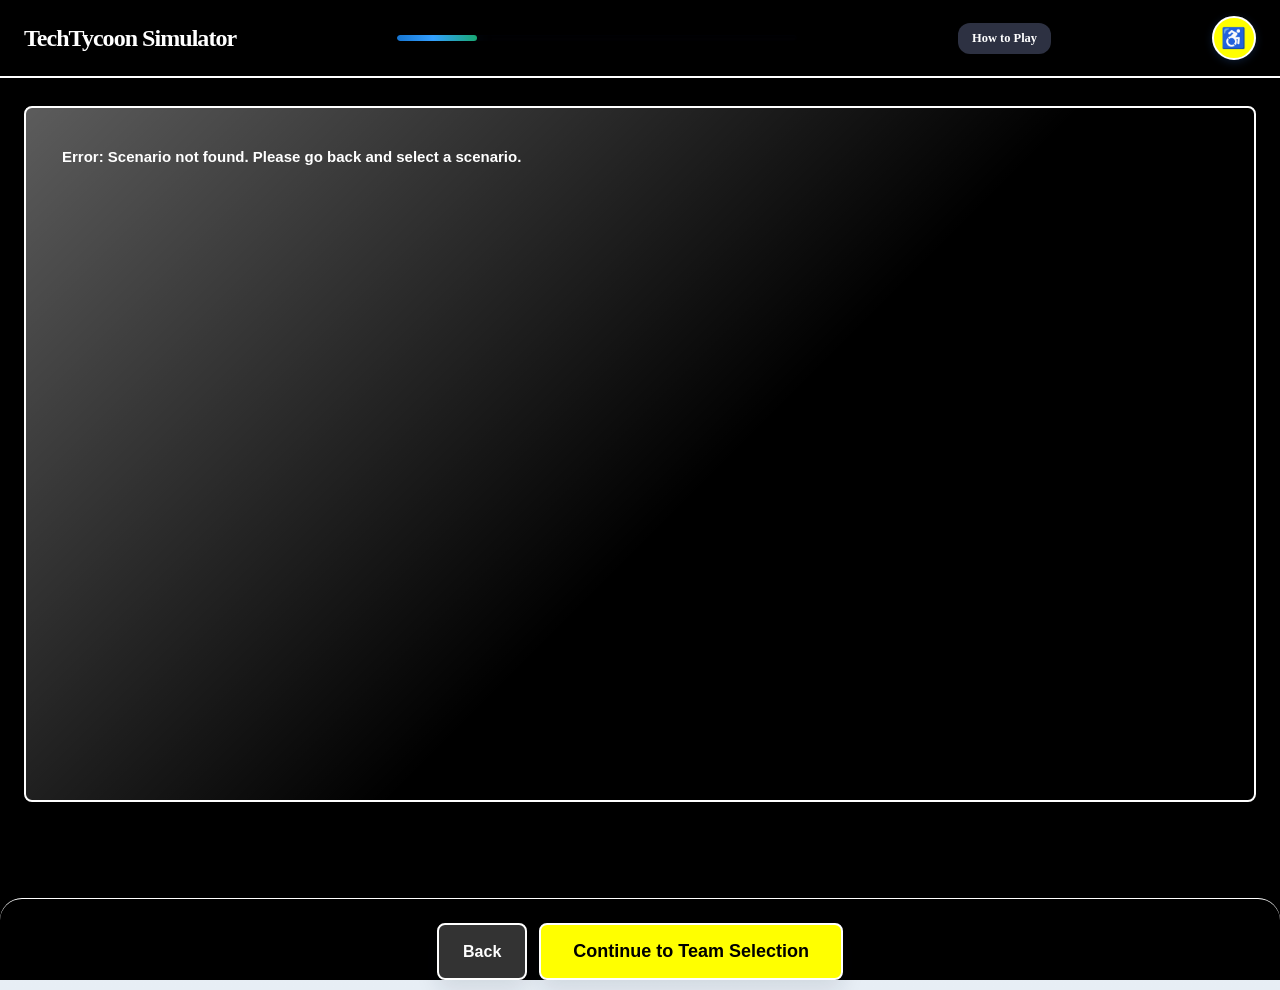
==== commit b2075b41: "it's completed" ====
--- a/frontend/brief.html
+++ b/frontend/brief.html
@@ -14,6 +14,7 @@
       <div class="progress-bar-container">
         <div class="progress-bar" style="width: 20%;"></div>
       </div>
+      <button class="htp-btn" onclick="window.TechTycoonUI?.navigate('how-to-play.html')||(window.location.href='how-to-play.html')" aria-label="How to play guide">How to Play</button>
       <button class="access-btn" id="accessibility-toggle" aria-label="Accessibility settings" aria-expanded="false">&#9855;</button>
     </div>
   </nav>
--- a/frontend/css/base.css
+++ b/frontend/css/base.css
@@ -7,15 +7,61 @@
   box-sizing: border-box;
 }
 
+:root {
+  --tt-font-body: Verdana, Geneva, Tahoma, sans-serif;
+  --tt-font-hand: "Cavoli", "Cavolini", "Segoe Print", "Comic Sans MS", cursive;
+}
+
 html, body {
   margin: 0;
   padding: 0;
   min-height: 100vh;
-  font-family: "Cavoli", "Cavolini", "Segoe Print", "Comic Sans MS", cursive;
+  font-family: var(--tt-font-body);
   background: #f8f9fa;
   color: #1f2937;
   line-height: 1.6;
   font-size: 16px;
+}
+
+.topnav h1,
+.nav-top h1,
+.htp-btn,
+.menu-kicker,
+.page-landing .welcome-content h2,
+.page-landing .welcome-subtitle,
+.menu-stat-card,
+.menu-stat-card *,
+.panel-kicker,
+.panel-intro h2,
+.brief-hero,
+.brief-hero *,
+.brief-stat-card,
+.brief-stat-card *,
+.brief-panel h3,
+.brief-chip,
+.team-hint-panel,
+.team-hint-panel *,
+.problem-theme,
+.problem-title,
+.problem-stat-chip,
+.problem-stat-chip *,
+.problem-subinfo,
+.avatar-tag,
+.avatar-badge-info,
+.avatar-name,
+#deadline-strip,
+.metric-card,
+.metric-card *,
+.stage-number,
+.stage-title,
+.results-title,
+.results-badge,
+.score-card,
+.score-card *,
+.decision-stage-label,
+.decision-option,
+.decision-option * {
+  font-family: var(--tt-font-hand);
 }
 
 /* ============================================================================
@@ -116,6 +162,39 @@
 }
 
 /* Accessibility icon button */
+.htp-btn {
+  padding: 8px 14px;
+  font-size: 0.78rem;
+  font-weight: 700;
+  background: #2d3142;
+  color: #ffffff;
+  border: none;
+  border-radius: 12px;
+  cursor: pointer;
+  white-space: nowrap;
+  flex-shrink: 0;
+  box-shadow: 0 4px 12px rgba(0, 0, 0, 0.2);
+  transition: background 150ms ease, transform 150ms ease, box-shadow 150ms ease;
+  font-family: var(--tt-font-hand);
+}
+
+.htp-btn:hover {
+  background: #1e2333;
+  transform: translateY(-1px);
+  box-shadow: 0 6px 16px rgba(0, 0, 0, 0.28);
+}
+
+.htp-btn:active {
+  transform: translateY(0);
+}
+
+@media (max-width: 600px) {
+  .htp-btn {
+    font-size: 0.7rem;
+    padding: 6px 10px;
+  }
+}
+
 .access-btn {
   position: relative;
   width: 44px;
@@ -324,7 +403,7 @@
   margin-bottom: 8px;
   font-weight: 600;
   font-size: 14px;
-  color: #1f2937;
+  color: #ffffff;
 }
 
 .form-group input,
@@ -1514,6 +1593,106 @@
   border-radius: 18px;
 }
 
+.decision-item {
+  margin-bottom: 16px;
+  padding: 16px;
+  background: rgba(255, 255, 255, 0.86);
+  border: 1px solid rgba(15, 23, 42, 0.08);
+  border-radius: 16px;
+  box-shadow: 0 10px 22px rgba(16, 32, 51, 0.06);
+}
+
+.decision-stage-label {
+  font-weight: 700;
+  font-size: 0.9rem;
+  color: #102033;
+  margin-bottom: 12px;
+}
+
+.decision-options {
+  display: grid;
+  grid-template-columns: 1fr 1fr;
+  gap: 10px;
+}
+
+.decision-option {
+  padding: 12px 14px;
+  border-radius: 10px;
+  border: 2px solid;
+}
+
+.decision-option--chosen {
+  background: rgba(25, 135, 84, 0.07);
+  border-color: #198754;
+}
+
+.decision-option--rejected {
+  background: rgba(184, 71, 71, 0.07);
+  border-color: #b84747;
+}
+
+.decision-option__text {
+  font-size: 0.88rem;
+  font-weight: 600;
+  color: #102033;
+  margin-bottom: 8px;
+  line-height: 1.4;
+}
+
+.decision-option__stats {
+  font-size: 0.78rem;
+  color: #526175;
+  line-height: 1.5;
+}
+
+@media (max-width: 600px) {
+  .decision-options {
+    grid-template-columns: 1fr;
+  }
+}
+
+.skills-fact,
+.startup-fact,
+.owner-skills {
+  margin-bottom: 18px;
+  padding: 12px 14px;
+  background: rgba(23, 118, 210, 0.07);
+  border: 1px solid rgba(23, 118, 210, 0.15);
+  border-left: 4px solid #1776d2;
+  border-radius: 0 10px 10px 0;
+}
+
+.skills-fact__label,
+.startup-fact__label,
+.owner-skills__label {
+  display: block;
+  font-size: 0.65rem;
+  font-weight: 800;
+  text-transform: uppercase;
+  letter-spacing: 0.12em;
+  color: #1776d2;
+  margin-bottom: 5px;
+}
+
+.skills-fact__list,
+.startup-fact__list,
+.owner-skills__list {
+  margin: 0;
+  padding-left: 18px;
+  display: flex;
+  flex-direction: column;
+  gap: 6px;
+}
+
+.skills-fact__list li,
+.startup-fact__list li,
+.owner-skills__list li {
+  font-size: 0.88rem;
+  color: #26405a;
+  line-height: 1.55;
+  margin-bottom: 0;
+}
+
 .form-group input,
 .form-group select,
 #team-hint,
@@ -1547,7 +1726,25 @@
   animation: stripShimmer 5.5s linear infinite;
 }
 
+.deadline-strip {
+  width: 100%;
+  margin-bottom: 10px;
+  padding: 10px 16px;
+  border-radius: 8px;
+  background: #fff7ed;
+  border-left: 4px solid #f97316;
+  font-weight: 700;
+  font-size: 0.85rem;
+  line-height: 1.4;
+  box-sizing: border-box;
+}
+
 .score-strip {
+  display: grid;
+  grid-template-columns: repeat(4, minmax(0, 1fr));
+  gap: 10px;
+  width: 100%;
+  margin-bottom: 12px;
   position: relative;
   isolation: isolate;
 }
@@ -1714,6 +1911,13 @@
   pointer-events: none;
 }
 
+.notification-close {
+  position: absolute;
+  top: 8px;
+  right: 8px;
+  background: rgba(0, 0, 0, 0.1);
+  border: none;
+  border-radius: 50%;
   width: 24px;
   height: 24px;
   display: flex;
@@ -1922,7 +2126,7 @@
   width: calc(100% - 56px);
   text-align: center;
   color: #46627f;
-  font-family: "Cavoli", "Cavolini", "Segoe Print", "Comic Sans MS", cursive;
+  font-family: var(--tt-font-body);
   font-size: 1.05rem;
   line-height: 1.2;
   z-index: 4;
@@ -2105,12 +2309,23 @@
   font-size: 1rem;
   color: #526175;
 }
-  .choice-description {
-    margin-top: 8px;
-    font-size: 13px;
-    line-height: 1.5;
-    color: #475569;
-  }
+
+.choice-brief {
+  margin-top: 6px;
+  font-size: 13px;
+  line-height: 1.5;
+  color: #64748b;
+}
+
+.choice-description {
+  margin-top: 8px;
+  font-size: 13px;
+  line-height: 1.5;
+  color: #475569;
+}
+
+@media (max-width: 768px) {
+  .notification-stack {
     bottom: 84px;
     width: calc(100vw - 24px);
   }
@@ -2396,6 +2611,13 @@
   background: #000000 !important;
   color: #ffffff !important;
   border: 2px solid #ffffff !important;
+  box-shadow: none !important;
+}
+
+body.high-contrast .results-badges,
+body.high-contrast .Final-scores-grid {
+  border: none !important;
+  background: transparent !important;
   box-shadow: none !important;
 }
 
@@ -2592,6 +2814,140 @@
   text-transform: uppercase;
 }
 
+.panel-kicker-row {
+  display: flex;
+  align-items: center;
+  gap: 8px;
+  width: fit-content;
+}
+
+.badge-info-wrap {
+  position: relative;
+}
+
+.badge-info-btn {
+  display: flex;
+  align-items: center;
+  justify-content: center;
+  width: 34px;
+  height: 34px;
+  border-radius: 999px;
+  background: rgba(23, 118, 210, 0.1);
+  border: 1.5px solid rgba(23, 118, 210, 0.3);
+  cursor: pointer;
+  font-size: 0.85rem;
+  font-weight: 800;
+  font-style: italic;
+  color: #0f5cad;
+  line-height: 1;
+  transition: background 150ms ease, border-color 150ms ease;
+}
+
+.badge-info-btn:hover {
+  background: rgba(23, 118, 210, 0.18);
+  border-color: rgba(23, 118, 210, 0.5);
+}
+
+.badge-info-tooltip {
+  position: absolute;
+  top: calc(100% + 10px);
+  left: 0;
+  z-index: 999;
+  width: 310px;
+  padding: 16px;
+  background: #ffffff;
+  border: 1px solid rgba(15, 23, 42, 0.12);
+  border-radius: 14px;
+  box-shadow: 0 8px 28px rgba(15, 23, 42, 0.18);
+  text-transform: none !important;
+  letter-spacing: 0 !important;
+  font-weight: 400 !important;
+  font-size: 0.82rem;
+  color: #526175 !important;
+}
+
+.badge-info-tooltip[hidden] {
+  display: none;
+}
+
+.badge-info-tooltip__header {
+  display: flex;
+  align-items: center;
+  justify-content: space-between;
+  margin-bottom: 10px;
+}
+
+.badge-info-tooltip strong {
+  display: block;
+  color: #102033 !important;
+  font-size: 0.88rem;
+  font-style: normal;
+}
+
+.badge-info-close {
+  width: 24px;
+  height: 24px;
+  border-radius: 50%;
+  background: rgba(15, 23, 42, 0.07);
+  border: none;
+  cursor: pointer;
+  display: flex;
+  align-items: center;
+  justify-content: center;
+  font-size: 0.65rem;
+  color: #526175;
+  flex-shrink: 0;
+  transition: background 150ms ease;
+}
+
+.badge-info-close:hover {
+  background: rgba(15, 23, 42, 0.14);
+}
+
+.badge-info-tooltip p {
+  margin: 0 0 12px;
+  line-height: 1.55;
+  color: #526175 !important;
+  font-style: normal;
+}
+
+.badge-info-tooltip ul {
+  list-style: none;
+  margin: 0;
+  padding: 0;
+  display: flex;
+  flex-direction: column;
+  gap: 9px;
+}
+
+.badge-info-tooltip li {
+  display: flex;
+  align-items: flex-start;
+  gap: 8px;
+  line-height: 1.45;
+  color: #526175 !important;
+  font-style: normal;
+}
+
+.badge-info-tooltip li span:last-child {
+  color: #526175 !important;
+}
+
+.badge-pill {
+  flex-shrink: 0;
+  padding: 2px 8px;
+  border-radius: 999px;
+  background: rgba(23, 118, 210, 0.1);
+  color: #0f5cad !important;
+  font-size: 0.7rem;
+  font-weight: 700;
+  letter-spacing: 0.06em;
+  text-transform: uppercase !important;
+  min-width: 68px;
+  text-align: center;
+  margin-top: 2px;
+}
+
 .menu-stat-row,
 .problem-stat-row,
 .brief-stats-grid,
@@ -2673,8 +3029,16 @@
   color: #526175;
 }
 
+.avatar-tag-row {
+  display: flex;
+  align-items: center;
+  gap: 5px;
+  margin-bottom: 10px;
+  position: relative;
+  z-index: 1;
+}
+
 .avatar-tag {
-  margin-bottom: 10px;
   padding: 6px 10px;
   border-radius: 999px;
   background: rgba(23, 118, 210, 0.1);
@@ -2685,6 +3049,68 @@
   letter-spacing: 0.08em;
 }
 
+.avatar-badge-info {
+  width: 18px;
+  height: 18px;
+  border-radius: 50%;
+  border: 1.5px solid rgba(255, 255, 255, 0.5);
+  background: transparent;
+  color: rgba(255, 255, 255, 0.75);
+  font-size: 0.65rem;
+  font-weight: 800;
+  font-style: italic;
+  cursor: default;
+  display: flex;
+  align-items: center;
+  justify-content: center;
+  line-height: 1;
+  transition: border-color 150ms ease, color 150ms ease;
+  flex-shrink: 0;
+}
+
+.avatar-badge-info:hover {
+  border-color: #fff;
+  color: #fff;
+}
+
+.badge-hover-tooltip {
+  display: none;
+  position: absolute;
+  z-index: 99999;
+  width: 220px;
+  padding: 12px 14px;
+  background: #1a2232;
+  border: 1px solid rgba(255, 255, 255, 0.12);
+  border-radius: 12px;
+  box-shadow: 0 8px 24px rgba(0, 0, 0, 0.4);
+  opacity: 0;
+  transform: translateY(4px);
+  transition: opacity 180ms ease, transform 180ms ease;
+  pointer-events: none;
+}
+
+.badge-hover-tooltip.is-visible {
+  opacity: 1;
+  transform: translateY(0);
+}
+
+.badge-hover-tooltip strong {
+  display: block;
+  color: #fff;
+  font-size: 0.78rem;
+  font-weight: 700;
+  text-transform: uppercase;
+  letter-spacing: 0.08em;
+  margin-bottom: 6px;
+}
+
+.badge-hover-tooltip p {
+  margin: 0;
+  color: rgba(255, 255, 255, 0.75);
+  font-size: 0.8rem;
+  line-height: 1.5;
+}
+
 .avatar-grid--team {
   grid-template-columns: repeat(auto-fit, minmax(180px, 1fr));
 }
@@ -2705,6 +3131,39 @@
 .team-hint-panel {
   margin: 12px 0 18px;
   padding: 16px;
+}
+
+.team-limit-bar {
+  position: absolute;
+  top: 72px;
+  right: 18px;
+  z-index: 99998;
+  display: flex;
+  align-items: center;
+  gap: 8px;
+  padding: 14px 16px;
+  background: #000;
+  border: 2px solid rgba(255, 255, 255, 0.12);
+  border-left: 5px solid #c98418;
+  border-radius: 16px;
+  box-shadow: 0 8px 24px rgba(15, 23, 42, 0.16);
+  color: #fff;
+  font-size: 0.9rem;
+  max-width: min(360px, calc(100vw - 36px));
+  opacity: 0;
+  transform: translateX(30px);
+  transition: transform 220ms ease, opacity 220ms ease;
+  pointer-events: none;
+}
+
+.team-limit-bar.is-visible {
+  opacity: 1;
+  transform: translateX(0);
+}
+
+.team-limit-bar__icon {
+  flex-shrink: 0;
+  color: #f5a623;
 }
 
 .problem-stat-row {
@@ -2871,6 +3330,252 @@
 .metric-flash-negative,
 .metric-flash-neutral {
   animation: frontendHudPulse 760ms ease;
+}
+
+/* ============================================================================
+   MOBILE — comprehensive fixes (max-width: 600px)
+   ============================================================================ */
+@media (max-width: 600px) {
+  /* prevent horizontal scroll */
+  html, body {
+    overflow-x: hidden;
+    max-width: 100vw;
+  }
+
+  /* ---- nav ---- */
+  .topnav-content {
+    flex-wrap: wrap;
+    gap: 6px;
+    padding: 8px 12px;
+    min-height: unset;
+  }
+
+  .topnav h1 {
+    flex: 1;
+    font-size: 14px;
+  }
+
+  .progress-bar-container {
+    order: 3;
+    width: 100%;
+    margin-top: 0;
+  }
+
+  .access-btn {
+    flex-shrink: 0;
+  }
+
+  /* ---- main padding ---- */
+  .main-container {
+    padding: 10px 10px 80px;
+  }
+
+  /* ---- deadline strip ---- */
+  .deadline-strip {
+    font-size: 0.72rem;
+    padding: 8px 12px;
+  }
+
+  /* ---- score strip → 2×2 ---- */
+  .score-strip {
+    grid-template-columns: 1fr 1fr;
+    gap: 8px;
+  }
+
+  .score-strip .metric-card {
+    min-height: 72px;
+    gap: 4px;
+  }
+
+  .metric-card.budget-card {
+    grid-column: 1 / -1;
+  }
+
+  /* ---- stage container ---- */
+  .stage-container {
+    padding: 14px 12px;
+  }
+
+  .stage-header {
+    margin-bottom: 14px;
+    padding-bottom: 14px;
+  }
+
+  /* ---- choices grid → single column ---- */
+  .choices-grid {
+    grid-template-columns: 1fr !important;
+    gap: 10px;
+    margin-top: 14px;
+  }
+
+  .choice-card {
+    min-height: unset;
+    padding: 14px;
+  }
+
+  /* ---- team selection ---- */
+  .panel-intro--split {
+    grid-template-columns: 1fr !important;
+    gap: 12px;
+  }
+
+  .panel-kicker-row {
+    flex-wrap: wrap;
+    gap: 6px;
+  }
+
+  .team-counter-card {
+    display: flex;
+    flex-direction: row;
+    align-items: center;
+    justify-content: space-between;
+    padding: 10px 14px;
+    min-width: 0;
+    gap: 12px;
+  }
+
+  .selection-panel {
+    padding: 14px 12px;
+  }
+
+  /* ---- avatar grid → 2 columns ---- */
+  .avatar-grid--team {
+    grid-template-columns: repeat(2, 1fr) !important;
+    gap: 10px;
+  }
+
+  /* ---- avatar card orbit — shrink for small cards ---- */
+  .avatar-card--team {
+    min-height: 200px;
+    padding: 16px 10px 14px;
+  }
+
+  .avatar-orbit--outer {
+    width: 96px;
+    height: 96px;
+    top: 14px;
+  }
+
+  .avatar-orbit--mid {
+    width: 72px;
+    height: 72px;
+    top: 26px;
+  }
+
+  .avatar-orbit--inner {
+    width: 48px;
+    height: 48px;
+    top: 38px;
+  }
+
+  /* recalculate crosshair lines */
+  .avatar-card--team::before {
+    height: 96px !important;
+    top: 14px !important;
+  }
+
+  .avatar-card--team::after {
+    top: 62px !important; /* 14 + 48 */
+    width: 96px !important;
+  }
+
+  .avatar-visual {
+    width: 86px;
+    height: 86px;
+  }
+
+  .avatar-card--team .avatar-icon {
+    width: 60px;
+    height: 60px;
+  }
+
+  .avatar-emoji {
+    font-size: 22px;
+  }
+
+  .avatar-hub-pulse {
+    width: 32px;
+    height: 32px;
+  }
+
+  .avatar-name {
+    font-size: 11px;
+  }
+
+  .avatar-description {
+    font-size: 10px;
+    max-width: 18ch;
+  }
+
+  /* ---- problem/role cards → single column ---- */
+  .problem-grid,
+  .avatar-grid:not(.avatar-grid--team) {
+    grid-template-columns: 1fr !important;
+    gap: 10px;
+  }
+
+  /* ---- results ---- */
+  .Final-scores-grid {
+    grid-template-columns: 1fr 1fr !important;
+    gap: 10px;
+  }
+
+  .results-container {
+    padding: 14px 12px;
+  }
+
+  .results-title {
+    font-size: 20px;
+  }
+
+  /* ---- button group ---- */
+  .button-group {
+    flex-direction: column;
+    gap: 8px;
+  }
+
+  .btn {
+    width: 100%;
+  }
+
+  /* ---- nav footer ---- */
+  .nav-footer {
+    padding: 10px 12px;
+  }
+
+  /* ---- form label ---- */
+  .form-group label {
+    color: #ffffff;
+  }
+
+  /* ---- menu ---- */
+  .menu-panel {
+    padding: 16px 14px;
+  }
+
+  .menu-stat-row {
+    flex-wrap: wrap;
+    gap: 8px;
+  }
+
+  .menu-stat-card {
+    flex: 1 1 calc(50% - 8px);
+    min-width: 0;
+  }
+
+  /* ---- how-to-play / brief ---- */
+  .brief-columns,
+  .brief-stats-grid {
+    grid-template-columns: 1fr !important;
+  }
+
+  /* ---- hover cards — disable transform on touch ---- */
+  .choice-card:hover,
+  .avatar-card:hover,
+  .problem-card:hover,
+  .score-card:hover {
+    transform: none;
+  }
 }
 
 .day-overlay__panel {
--- a/frontend/css/avatars.css
+++ b/frontend/css/avatars.css
@@ -112,12 +112,6 @@
 }
 
 .avatar-card--team {
-  --avatar-primary: #1776d2;
-  --avatar-secondary: #53b4ff;
-  --avatar-surface: #cfe8ff;
-  --orbit-dot-one: 14%;
-  --orbit-dot-two: 18%;
-  --orbit-dot-three: 20%;
   justify-content: flex-start;
   min-height: 260px;
   padding: 26px 18px 20px;
@@ -125,65 +119,115 @@
   text-align: center;
   isolation: isolate;
   background:
-    radial-gradient(circle at top, color-mix(in srgb, var(--avatar-secondary) 24%, white), transparent 36%),
-    linear-gradient(180deg, rgba(255, 255, 255, 0.98), rgba(236, 245, 255, 0.92));
-}
-
+    linear-gradient(180deg, rgba(247, 249, 255, 0.98), rgba(229, 239, 255, 0.94));
+  border: 1px solid rgba(59, 130, 246, 0.18);
+  box-shadow: 0 14px 32px rgba(15, 23, 42, 0.1), inset 0 1px 0 rgba(255, 255, 255, 0.8);
+}
+
+/* vertical grid line through orbit centre */
+.avatar-card--team::before {
+  content: "" !important;
+  position: absolute !important;
+  inset: unset !important;
+  top: 18px !important;
+  left: 50% !important;
+  width: 1px !important;
+  height: 132px !important;
+  background: rgba(23, 118, 210, 0.08) !important;
+  transform: translateX(-50%) !important;
+  border-radius: 0 !important;
+  pointer-events: none;
+  z-index: 0;
+}
+
+/* horizontal grid line through orbit centre */
 .avatar-card--team::after {
   content: "";
   position: absolute;
-  inset: auto -12% -38% auto;
-  width: 140px;
-  height: 140px;
-  border-radius: 50%;
-  background: radial-gradient(circle, rgba(25, 169, 116, 0.2), transparent 70%);
+  display: block;
+  inset: unset;
+  top: 84px; /* orbit top 18px + half of 132px */
+  left: 50%;
+  width: 132px;
+  height: 1px;
+  background: rgba(23, 118, 210, 0.08);
+  transform: translateX(-50%);
+  border-radius: 0;
+  pointer-events: none;
   z-index: 0;
 }
 
+/* ---- orbit rings ---- */
 .avatar-orbit {
   position: absolute;
+  left: 50%;
+  transform: translateX(-50%);
+  border-radius: 50%;
+  z-index: 0;
+}
+
+.avatar-orbit--outer {
   top: 18px;
-  left: 50%;
   width: 132px;
   height: 132px;
-  border: 1px solid rgba(23, 118, 210, 0.18);
-  border-radius: 50%;
-  transform: translateX(-50%);
-  z-index: 0;
-  animation: avatarOrbitSpin 16s linear infinite;
-}
-
-.avatar-orbit::before,
-.avatar-orbit::after,
-.avatar-visual::before {
+  border: 1px solid rgba(23, 118, 210, 0.22);
+  animation: avatarOrbitSpin 8s linear infinite;
+}
+
+.avatar-orbit--mid {
+  top: 34px;
+  width: 100px;
+  height: 100px;
+  border: 1px dashed rgba(83, 180, 255, 0.32);
+  animation: avatarOrbitSpin 6.5s linear infinite reverse;
+}
+
+.avatar-orbit--inner {
+  top: 50px;
+  width: 68px;
+  height: 68px;
+  border: 1px solid rgba(86, 213, 141, 0.32);
+  animation: avatarOrbitSpin 4.8s linear infinite;
+}
+
+/* colored orbit nodes — centred exactly on the ring line */
+.avatar-orbit--outer::before {
   content: "";
   position: absolute;
-  border-radius: 50%;
-  background: linear-gradient(135deg, var(--avatar-primary), var(--avatar-secondary));
-}
-
-.avatar-orbit::before {
-  width: 12px;
-  height: 12px;
-  top: var(--orbit-dot-one);
-  left: 12px;
-}
-
-.avatar-orbit::after {
   width: 10px;
   height: 10px;
-  right: var(--orbit-dot-two);
-  bottom: 14px;
-}
-
-.avatar-visual::before {
+  border-radius: 50%;
+  top: -5px;
+  left: calc(50% - 5px);
+  background: linear-gradient(135deg, #1776d2, #53b4ff);
+  box-shadow: 0 0 6px rgba(23, 118, 210, 0.5);
+}
+
+.avatar-orbit--mid::before {
+  content: "";
+  position: absolute;
   width: 8px;
   height: 8px;
-  top: 12px;
-  right: var(--orbit-dot-three);
-  opacity: 0.86;
-}
-
+  border-radius: 50%;
+  top: -4px;
+  left: calc(50% - 4px);
+  background: linear-gradient(135deg, #d59a1e, #ffd66b);
+  box-shadow: 0 0 6px rgba(213, 154, 30, 0.5);
+}
+
+.avatar-orbit--inner::before {
+  content: "";
+  position: absolute;
+  width: 7px;
+  height: 7px;
+  border-radius: 50%;
+  top: -3px;
+  left: calc(50% - 3px);
+  background: linear-gradient(135deg, #129b67, #56d58d);
+  box-shadow: 0 0 6px rgba(18, 155, 103, 0.5);
+}
+
+/* ---- hub / icon ---- */
 .avatar-visual {
   position: relative;
   width: 122px;
@@ -195,33 +239,39 @@
 }
 
 .avatar-card--team .avatar-icon {
-  width: 96px;
-  height: 96px;
+  width: 80px;
+  height: 80px;
   margin-bottom: 0;
-  padding: 12px 10px;
-  background: linear-gradient(135deg, var(--avatar-primary), var(--avatar-secondary));
-  box-shadow: 0 16px 28px color-mix(in srgb, var(--avatar-primary) 30%, transparent);
+  padding: 0;
+  background: radial-gradient(circle, rgba(255, 255, 255, 0.98) 0%, rgba(233, 244, 255, 0.92) 62%, rgba(207, 227, 248, 0.72) 100%);
+  box-shadow:
+    0 12px 28px rgba(16, 32, 51, 0.14),
+    inset 0 0 0 1px rgba(23, 118, 210, 0.1);
   position: relative;
   z-index: 2;
   display: grid;
   place-items: center;
 }
 
+.avatar-hub-pulse {
+  position: absolute;
+  width: 46px;
+  height: 46px;
+  border-radius: 50%;
+  border: 1.5px solid rgba(23, 118, 210, 0.2);
+  animation: loadingPulse 2.1s ease-in-out infinite;
+  pointer-events: none;
+}
+
 .avatar-emoji {
-  font-size: 34px;
+  font-size: 28px;
   line-height: 1;
-  filter: drop-shadow(0 4px 10px rgba(15, 23, 42, 0.16));
-}
-
-.avatar-glow {
-  position: absolute;
-  inset: 22px;
-  border-radius: 50%;
-  background: radial-gradient(circle, rgba(255, 255, 255, 0.78), color-mix(in srgb, var(--avatar-secondary) 26%, white) 62%, transparent 74%);
-  filter: blur(6px);
+  position: relative;
   z-index: 1;
-}
-
+  filter: drop-shadow(0 2px 6px rgba(15, 23, 42, 0.14));
+}
+
+/* ---- labels ---- */
 .avatar-card--team .avatar-tag,
 .avatar-card--team .avatar-name,
 .avatar-card--team .avatar-description {
@@ -237,13 +287,21 @@
   max-width: 22ch;
 }
 
-.avatar-card--team.selected .avatar-orbit {
-  border-color: color-mix(in srgb, var(--avatar-primary) 38%, white);
-  box-shadow: 0 0 0 10px color-mix(in srgb, var(--avatar-primary) 10%, transparent);
-}
-
-.avatar-card--team.selected .avatar-glow {
-  background: radial-gradient(circle, rgba(255, 255, 255, 0.82), color-mix(in srgb, var(--avatar-secondary) 34%, white) 58%, transparent 78%);
+/* selected state */
+.avatar-card--team.selected {
+  border-color: rgba(23, 118, 210, 0.42);
+  box-shadow: 0 20px 40px rgba(23, 118, 210, 0.16), inset 0 1px 0 rgba(255, 255, 255, 0.8);
+}
+
+.avatar-card--team.selected .avatar-orbit--outer {
+  border-color: rgba(23, 118, 210, 0.38);
+  box-shadow: 0 0 0 6px rgba(23, 118, 210, 0.06);
+}
+
+.avatar-card--team.selected .avatar-icon {
+  box-shadow:
+    0 12px 28px rgba(23, 118, 210, 0.22),
+    inset 0 0 0 1px rgba(23, 118, 210, 0.18);
 }
 
 /* ============================================================================
@@ -1349,7 +1407,12 @@
   color: #ffff00 !important;
 }
 
-body.high-contrast .avatar-orbit,
+body.high-contrast .avatar-orbit {
+  border-color: #ffffff !important;
+  background: transparent !important;
+  box-shadow: none !important;
+}
+
 body.high-contrast .avatar-orbit::before,
 body.high-contrast .avatar-orbit::after,
 body.high-contrast .avatar-visual::before {
@@ -1621,3 +1684,78 @@
     transform: translateX(-50%) rotate(360deg);
   }
 }
+
+/* ============================================================================
+   MOBILE — avatar card orbit scaling (max-width: 600px)
+   ============================================================================ */
+@media (max-width: 600px) {
+  .avatar-grid--team {
+    grid-template-columns: repeat(2, 1fr);
+    gap: 10px;
+  }
+
+  .avatar-card--team {
+    min-height: 200px;
+    padding: 16px 10px 14px;
+    gap: 6px;
+  }
+
+  .avatar-orbit--outer {
+    width: 96px;
+    height: 96px;
+    top: 14px;
+  }
+
+  .avatar-orbit--mid {
+    width: 72px;
+    height: 72px;
+    top: 26px;
+  }
+
+  .avatar-orbit--inner {
+    width: 48px;
+    height: 48px;
+    top: 38px;
+  }
+
+  .avatar-visual {
+    width: 86px;
+    height: 86px;
+  }
+
+  .avatar-card--team .avatar-icon {
+    width: 58px;
+    height: 58px;
+  }
+
+  .avatar-emoji {
+    font-size: 22px;
+  }
+
+  .avatar-hub-pulse {
+    width: 30px;
+    height: 30px;
+  }
+
+  .avatar-name {
+    font-size: 11px;
+    margin: 3px 0;
+  }
+
+  .avatar-description {
+    font-size: 10px;
+    line-height: 1.3;
+    max-width: 16ch;
+  }
+
+  .avatar-tag {
+    font-size: 0.62rem;
+    padding: 4px 8px;
+  }
+
+  .avatar-badge-info {
+    width: 14px;
+    height: 14px;
+    font-size: 0.55rem;
+  }
+}
